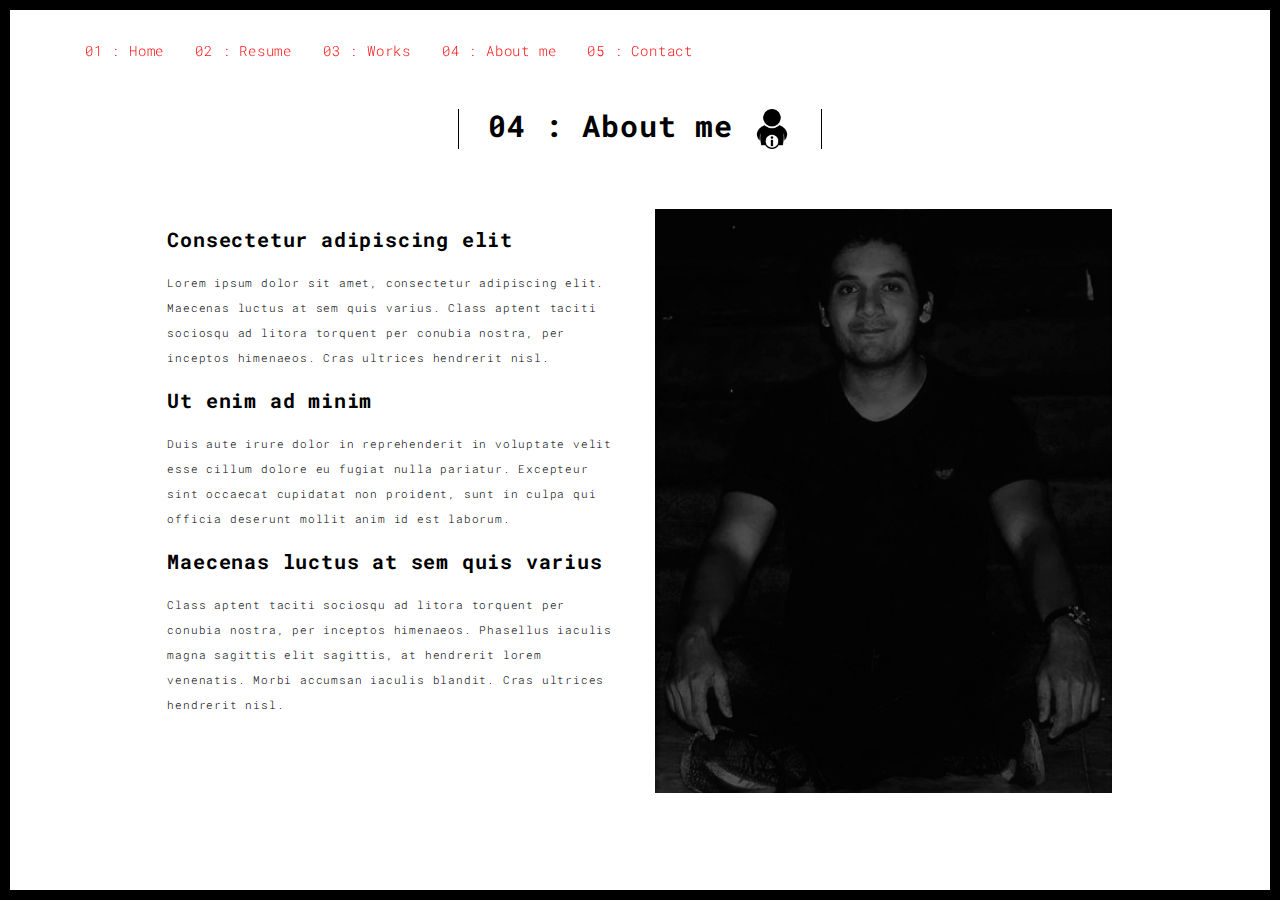
==== cards/about.html @ e6822c5f "Add files via upload" ====
<!DOCTYPE html>
<html lang="en">

<head>
  <meta charset="UTF-8">
  <meta content="IE=edge" http-equiv="X-UA-Compatible">
  <meta content="width=device-width,initial-scale=1" name="viewport">
  <meta content="description" name="description">
  <meta name="google" content="notranslate" />
  <meta content="Mashup templates have been developped by Orson.io team" name="author">

  <!-- Disable tap highlight on IE -->
  <meta name="msapplication-tap-highlight" content="no">
  
  <link rel="apple-touch-icon" sizes="180x180" href="../logos/apple-icon-180x180.png">
  <link href="../rss/images/profil.jpg" rel="icon">

  <title>Title page</title>  

<link href="../rss/fav_rss/favcss.css" rel="stylesheet">
<link rel="stylesheet" href="https://cdnjs.cloudflare.com/ajax/libs/animate.css/3.7.0/animate.min.css"/>
 
</head> 
<body class="">
  <div id="site-border-left"></div>
  <div id="site-border-right"></div>
  <div id="site-border-top"></div>
  <div id="site-border-bottom"></div>
  <!-- Add your content of header -->
  <header>
    <nav class="navbar  navbar-fixed-top navbar-inverse">
      <div class="container">
          <button type="button" class="navbar-toggle collapsed" data-toggle="collapse" data-target="#navbar-collapse" aria-expanded="false">
            <span class="sr-only">Toggle navigation</span>
            <span class="icon-bar"></span>
            <span class="icon-bar"></span>
            <span class="icon-bar"></span>
          </button>
          
        <div class="collapse navbar-collapse"  id="navbar-collapse">
          <ul class="nav navbar-nav " >
            <li><a href="../index.html" title="">01 : Home</a></li>
            <li><a href="./resume.pdf" title="">02 : Resume</a></li>
            <li><a href="./works.html" title="">03 : Works</a></li>
            <li><a href="./about.html" title="">04 : About me</a></li>
            <li><a href="./contact.html" title="">05 : Contact</a></li>
          </ul>
  
  
        </div> 
      </div>
    </nav>
  </header>

<div class="section-container">
    <div class="container">
      <div class="row">
        <div class="col-xs-12">
          <div class="section-container-spacer text-center animated tada" style="animation-delay:0.01s">
           
            <h1 class="h2">04 : About me  <img src="../logos/me.png" height="40px" width="40px"></h1>
            
          </div>
          
          <div class="row">
            <div class="col-md-10 col-md-offset-1">
              <div class="row">
                <div class="col-xs-12 col-md-6">
                  <h3>Consectetur adipiscing elit</h3>
                  <p>Lorem ipsum dolor sit amet, consectetur adipiscing elit. Maecenas luctus at sem quis varius. 
                  Class aptent taciti sociosqu ad litora torquent per conubia nostra, per inceptos himenaeos. Cras ultrices hendrerit nisl.</p>
                  <h3>Ut enim ad minim </h3>
                  <p>Duis aute irure dolor in reprehenderit in voluptate velit esse
                  cillum dolore eu fugiat nulla pariatur. Excepteur sint occaecat cupidatat non
                  proident, sunt in culpa qui officia deserunt mollit anim id est laborum. 
                  <h3>Maecenas luctus at sem quis varius</h3>
                  <p>
                  Class aptent taciti sociosqu ad litora torquent per conubia nostra, per inceptos himenaeos. Phasellus iaculis magna sagittis elit sagittis, at hendrerit lorem venenatis. Morbi accumsan iaculis blandit. Cras ultrices hendrerit nisl.</p>
                </div>
                <div class="col-xs-12 col-md-6">
                  <img src="../rss/images/profil.jpg" class="img-responsive" alt="">
                </div>
              </div>
            </div>
          </div>
          
          
       </div>
      </div>
    </div>
  </div>


<!-- 
<footer class="footer-container text-center">
  <div class="container">
    <div class="row">
      <div class="col-xs-12">
        <p>© UNTITLED | Website created with <a href="http://www.mashup-template.com/" title="Create website with free html template">Mashup Template</a>/<a href="https://www.unsplash.com/" title="Beautiful Free Images">Unsplash</a></p>
      </div>
    </div>
  </div>
</footer>
-->

<script>
  document.addEventListener("DOMContentLoaded", function (event) {
     navActivePage();
  });
</script>

<!-- Google Analytics: change UA-XXXXX-X to be your site's ID 

<script>
  (function (i, s, o, g, r, a, m) {
    i['GoogleAnalyticsObject'] = r; i[r] = i[r] || function () {
      (i[r].q = i[r].q || []).push(arguments)
    }, i[r].l = 1 * new Date(); a = s.createElement(o),
      m = s.getElementsByTagName(o)[0]; a.async = 1; a.src = g; m.parentNode.insertBefore(a, m)
  })(window, document, 'script', '//www.google-analytics.com/analytics.js', 'ga');
  ga('create', 'UA-XXXXX-X', 'auto');
  ga('send', 'pageview');
</script>

--> <script type="text/javascript" src="../rss/fav_rss/favjs.js"></script></body>

</html>
---- rss/fav_rss/favcss.css ----
@import url(https://fonts.googleapis.com/css?family=Roboto:900|Roboto+Mono:300,400,700);@import url(https://maxcdn.bootstrapcdn.com/font-awesome/4.7.0/css/font-awesome.min.css);/*!
 * Bootstrap v3.3.7 (http://getbootstrap.com)
 * Copyright 2011-2016 Twitter, Inc.
 * Licensed under MIT (https://github.com/twbs/bootstrap/blob/master/LICENSE)
 */
/*! normalize.css v3.0.3 | MIT License | github.com/necolas/normalize.css */html{font-family:sans-serif;-ms-text-size-adjust:100%;-webkit-text-size-adjust:100%}body{margin:0}article,aside,details,figcaption,figure,footer,header,hgroup,main,menu,nav,section,summary{display:block}audio,canvas,progress,video{display:inline-block;vertical-align:baseline}audio:not([controls]){display:none;height:0}[hidden],template{display:none}a{background-color:transparent}a:active,a:hover{outline:0}abbr[title]{border-bottom:1px dotted}b,strong{font-weight:700}dfn{font-style:italic}h1{font-size:2em;margin:.67em 0}mark{background:#ff0;color:#000}small{font-size:80%}sub,sup{font-size:75%;line-height:0;position:relative;vertical-align:baseline}sup{top:-.5em}sub{bottom:-.25em}img{border:0}svg:not(:root){overflow:hidden}figure{margin:1em 40px}hr{box-sizing:content-box;height:0}pre{overflow:auto}code,kbd,pre,samp{font-family:monospace,monospace;font-size:1em}button,input,optgroup,select,textarea{color:inherit;font:inherit;margin:0}button{overflow:visible}button,select{text-transform:none}button,html input[type=button],input[type=reset],input[type=submit]{-webkit-appearance:button;cursor:pointer}button[disabled],html input[disabled]{cursor:default}button::-moz-focus-inner,input::-moz-focus-inner{border:0;padding:0}input{line-height:normal}input[type=checkbox],input[type=radio]{box-sizing:border-box;padding:0}input[type=number]::-webkit-inner-spin-button,input[type=number]::-webkit-outer-spin-button{height:auto}input[type=search]{-webkit-appearance:textfield;box-sizing:content-box}input[type=search]::-webkit-search-cancel-button,input[type=search]::-webkit-search-decoration{-webkit-appearance:none}fieldset{border:1px solid silver;margin:0 2px;padding:.35em .625em .75em}textarea{overflow:auto}optgroup{font-weight:700}table{border-collapse:collapse;border-spacing:0}td,th{padding:0}

/*! Source: https://github.com/h5bp/html5-boilerplate/blob/master/src/css/main.css */@media print{*,:after,:before{background:transparent!important;color:#000!important;box-shadow:none!important;text-shadow:none!important}a,a:visited{text-decoration:underline}a[href]:after{content:" (" attr(href) ")"}abbr[title]:after{content:" (" attr(title) ")"}a[href^="#"]:after,a[href^="javascript:"]:after{content:""}blockquote,pre{border:1px solid #999;page-break-inside:avoid}thead{display:table-header-group}img,tr{page-break-inside:avoid}img{max-width:100%!important}h2,h3,p{orphans:3;widows:3}h2,h3{page-break-after:avoid}.navbar{display:none}.btn>.caret,.dropup>.btn>.caret{border-top-color:#000!important}.label{border:1px solid #000}.table{border-collapse:collapse!important}.table td,.table th{background-color:#fff!important}.table-bordered td,.table-bordered th{border:1px solid #ddd!important}}*,:after,:before{-webkit-box-sizing:border-box;-moz-box-sizing:border-box;box-sizing:border-box}html{font-size:10px;-webkit-tap-highlight-color:transparent}body{font-family:Roboto Mono,Helvetica,Arial,sans-serif;font-size:11px;line-height:1.78;color:#000;background-color:#fff}button,input,select,textarea{font-family:inherit;font-size:inherit;line-height:inherit}a{color:#001aff;text-decoration:none}a:focus,a:hover{color:#0012b3;text-decoration:underline}a:focus{outline:5px auto -webkit-focus-ring-color;outline-offset:-2px}figure{margin:0}img{vertical-align:middle}.img-responsive{display:block;max-width:100%;height:auto}.img-rounded{border-radius:0}.img-thumbnail{padding:4px;line-height:1.78;background-color:#fff;border:1px solid #ddd;border-radius:0;-webkit-transition:all .2s ease-in-out;-o-transition:all .2s ease-in-out;transition:all .2s ease-in-out;display:inline-block;max-width:100%;height:auto}.img-circle{border-radius:50%}hr{margin-top:19px;margin-bottom:19px;border:0;border-top:1px solid #eee}.sr-only{position:absolute;width:1px;height:1px;margin:-1px;padding:0;overflow:hidden;clip:rect(0,0,0,0);border:0}.sr-only-focusable:active,.sr-only-focusable:focus{position:static;width:auto;height:auto;margin:0;overflow:visible;clip:auto}[role=button]{cursor:pointer}.h1,.h2,.h3,.h4,.h5,.h6,h1,h2,h3,h4,h5,h6{font-family:Roboto Mono,Helvetica,Arial,sans-serif;font-weight:700;line-height:1.1;color:#000}.h1 .small,.h1 small,.h2 .small,.h2 small,.h3 .small,.h3 small,.h4 .small,.h4 small,.h5 .small,.h5 small,.h6 .small,.h6 small,h1 .small,h1 small,h2 .small,h2 small,h3 .small,h3 small,h4 .small,h4 small,h5 .small,h5 small,h6 .small,h6 small{font-weight:400;line-height:1;color:#777}.h1,.h2,.h3,h1,h2,h3{margin-top:19px;margin-bottom:9.5px}.h1 .small,.h1 small,.h2 .small,.h2 small,.h3 .small,.h3 small,h1 .small,h1 small,h2 .small,h2 small,h3 .small,h3 small{font-size:65%}.h4,.h5,.h6,h4,h5,h6{margin-top:9.5px;margin-bottom:9.5px}.h4 .small,.h4 small,.h5 .small,.h5 small,.h6 .small,.h6 small,h4 .small,h4 small,h5 .small,h5 small,h6 .small,h6 small{font-size:75%}.h1,h1{font-size:70px}.h2,h2{font-size:30px}.h3,h3{font-size:20px}.h4,.h5,h4,h5{font-size:11px}.h6,h6{font-size:10px}p{margin:0 0 9.5px}.lead{margin-bottom:19px;font-size:12px;font-weight:300;line-height:1.4}@media (min-width:768px){.lead{font-size:16.5px}}.small,small{font-size:90%}.mark,mark{background-color:#fcf8e3;padding:.2em}.text-left{text-align:left}.text-right{text-align:right}.text-center{text-align:center}.text-justify{text-align:justify}.text-nowrap{white-space:nowrap}.text-lowercase{text-transform:lowercase}.initialism,.text-uppercase{text-transform:uppercase}.text-capitalize{text-transform:capitalize}.text-muted{color:#777}.text-primary{color:#001aff}a.text-primary:focus,a.text-primary:hover{color:#0015cc}.text-success{color:#fff}a.text-success:focus,a.text-success:hover{color:#e6e6e6}.text-info{color:#31708f}a.text-info:focus,a.text-info:hover{color:#245269}.text-warning{color:#8a6d3b}a.text-warning:focus,a.text-warning:hover{color:#66512c}.text-danger{color:#fff}a.text-danger:focus,a.text-danger:hover{color:#e6e6e6}.bg-primary{color:#fff;background-color:#001aff}a.bg-primary:focus,a.bg-primary:hover{background-color:#0015cc}.bg-success,a.bg-success:focus,a.bg-success:hover{background-color:#000}.bg-info{background-color:#d9edf7}a.bg-info:focus,a.bg-info:hover{background-color:#afd9ee}.bg-warning{background-color:#fcf8e3}a.bg-warning:focus,a.bg-warning:hover{background-color:#f7ecb5}.bg-danger{background-color:red}a.bg-danger:focus,a.bg-danger:hover{background-color:#c00}.page-header{padding-bottom:8.5px;margin:38px 0 19px;border-bottom:1px solid #eee}ol,ul{margin-top:0;margin-bottom:9.5px}ol ol,ol ul,ul ol,ul ul{margin-bottom:0}.list-inline,.list-unstyled{padding-left:0;list-style:none}.list-inline{margin-left:-5px}.list-inline>li{display:inline-block;padding-left:5px;padding-right:5px}dl{margin-top:0;margin-bottom:19px}dd,dt{line-height:1.78}dt{font-weight:700}dd{margin-left:0}.dl-horizontal dd:after,.dl-horizontal dd:before{content:" ";display:table}.dl-horizontal dd:after{clear:both}@media (min-width:768px){.dl-horizontal dt{float:left;width:160px;clear:left;text-align:right;overflow:hidden;text-overflow:ellipsis;white-space:nowrap}.dl-horizontal dd{margin-left:180px}}abbr[data-original-title],abbr[title]{cursor:help;border-bottom:1px dotted #777}.initialism{font-size:90%}blockquote{padding:9.5px 19px;margin:0 0 19px;font-size:13.75px;border-left:5px solid #eee}blockquote ol:last-child,blockquote p:last-child,blockquote ul:last-child{margin-bottom:0}blockquote .small,blockquote footer,blockquote small{display:block;font-size:80%;line-height:1.78;color:#777}blockquote .small:before,blockquote footer:before,blockquote small:before{content:"\2014   \A0"}.blockquote-reverse,blockquote.pull-right{padding-right:15px;padding-left:0;border-right:5px solid #eee;border-left:0;text-align:right}.blockquote-reverse .small:before,.blockquote-reverse footer:before,.blockquote-reverse small:before,blockquote.pull-right .small:before,blockquote.pull-right footer:before,blockquote.pull-right small:before{content:""}.blockquote-reverse .small:after,.blockquote-reverse footer:after,.blockquote-reverse small:after,blockquote.pull-right .small:after,blockquote.pull-right footer:after,blockquote.pull-right small:after{content:"\A0   \2014"}address{margin-bottom:19px;font-style:normal;line-height:1.78}code,kbd,pre,samp{font-family:Menlo,Monaco,Consolas,Courier New,monospace}code{color:#c7254e;background-color:#f9f2f4}code,kbd{padding:2px 4px;font-size:90%;border-radius:0}kbd{color:#fff;background-color:#333;box-shadow:inset 0 -1px 0 rgba(0,0,0,.25)}kbd kbd{padding:0;font-size:100%;font-weight:700;box-shadow:none}pre{display:block;padding:9px;margin:0 0 9.5px;font-size:10px;line-height:1.78;word-break:break-all;word-wrap:break-word;color:#333;background-color:#f5f5f5;border:1px solid #ccc;border-radius:0}pre code{padding:0;font-size:inherit;color:inherit;white-space:pre-wrap;background-color:transparent;border-radius:0}.pre-scrollable{max-height:340px;overflow-y:scroll}.container{margin-right:auto;margin-left:auto;padding-left:15px;padding-right:15px}.container:after,.container:before{content:" ";display:table}.container:after{clear:both}@media (min-width:768px){.container{width:750px}}@media (min-width:992px){.container{width:970px}}@media (min-width:1200px){.container{width:1170px}}.container-fluid{margin-right:auto;margin-left:auto;padding-left:15px;padding-right:15px}.container-fluid:after,.container-fluid:before{content:" ";display:table}.container-fluid:after{clear:both}.row{margin-left:-15px;margin-right:-15px}.row:after,.row:before{content:" ";display:table}.row:after{clear:both}.col-lg-1,.col-lg-2,.col-lg-3,.col-lg-4,.col-lg-5,.col-lg-6,.col-lg-7,.col-lg-8,.col-lg-9,.col-lg-10,.col-lg-11,.col-lg-12,.col-md-1,.col-md-2,.col-md-3,.col-md-4,.col-md-5,.col-md-6,.col-md-7,.col-md-8,.col-md-9,.col-md-10,.col-md-11,.col-md-12,.col-sm-1,.col-sm-2,.col-sm-3,.col-sm-4,.col-sm-5,.col-sm-6,.col-sm-7,.col-sm-8,.col-sm-9,.col-sm-10,.col-sm-11,.col-sm-12,.col-xs-1,.col-xs-2,.col-xs-3,.col-xs-4,.col-xs-5,.col-xs-6,.col-xs-7,.col-xs-8,.col-xs-9,.col-xs-10,.col-xs-11,.col-xs-12{position:relative;min-height:1px;padding-left:15px;padding-right:15px}.col-xs-1,.col-xs-2,.col-xs-3,.col-xs-4,.col-xs-5,.col-xs-6,.col-xs-7,.col-xs-8,.col-xs-9,.col-xs-10,.col-xs-11,.col-xs-12{float:left}.col-xs-1{width:8.33333%}.col-xs-2{width:16.66667%}.col-xs-3{width:25%}.col-xs-4{width:33.33333%}.col-xs-5{width:41.66667%}.col-xs-6{width:50%}.col-xs-7{width:58.33333%}.col-xs-8{width:66.66667%}.col-xs-9{width:75%}.col-xs-10{width:83.33333%}.col-xs-11{width:91.66667%}.col-xs-12{width:100%}.col-xs-pull-0{right:auto}.col-xs-pull-1{right:8.33333%}.col-xs-pull-2{right:16.66667%}.col-xs-pull-3{right:25%}.col-xs-pull-4{right:33.33333%}.col-xs-pull-5{right:41.66667%}.col-xs-pull-6{right:50%}.col-xs-pull-7{right:58.33333%}.col-xs-pull-8{right:66.66667%}.col-xs-pull-9{right:75%}.col-xs-pull-10{right:83.33333%}.col-xs-pull-11{right:91.66667%}.col-xs-pull-12{right:100%}.col-xs-push-0{left:auto}.col-xs-push-1{left:8.33333%}.col-xs-push-2{left:16.66667%}.col-xs-push-3{left:25%}.col-xs-push-4{left:33.33333%}.col-xs-push-5{left:41.66667%}.col-xs-push-6{left:50%}.col-xs-push-7{left:58.33333%}.col-xs-push-8{left:66.66667%}.col-xs-push-9{left:75%}.col-xs-push-10{left:83.33333%}.col-xs-push-11{left:91.66667%}.col-xs-push-12{left:100%}.col-xs-offset-0{margin-left:0}.col-xs-offset-1{margin-left:8.33333%}.col-xs-offset-2{margin-left:16.66667%}.col-xs-offset-3{margin-left:25%}.col-xs-offset-4{margin-left:33.33333%}.col-xs-offset-5{margin-left:41.66667%}.col-xs-offset-6{margin-left:50%}.col-xs-offset-7{margin-left:58.33333%}.col-xs-offset-8{margin-left:66.66667%}.col-xs-offset-9{margin-left:75%}.col-xs-offset-10{margin-left:83.33333%}.col-xs-offset-11{margin-left:91.66667%}.col-xs-offset-12{margin-left:100%}@media (min-width:768px){.col-sm-1,.col-sm-2,.col-sm-3,.col-sm-4,.col-sm-5,.col-sm-6,.col-sm-7,.col-sm-8,.col-sm-9,.col-sm-10,.col-sm-11,.col-sm-12{float:left}.col-sm-1{width:8.33333%}.col-sm-2{width:16.66667%}.col-sm-3{width:25%}.col-sm-4{width:33.33333%}.col-sm-5{width:41.66667%}.col-sm-6{width:50%}.col-sm-7{width:58.33333%}.col-sm-8{width:66.66667%}.col-sm-9{width:75%}.col-sm-10{width:83.33333%}.col-sm-11{width:91.66667%}.col-sm-12{width:100%}.col-sm-pull-0{right:auto}.col-sm-pull-1{right:8.33333%}.col-sm-pull-2{right:16.66667%}.col-sm-pull-3{right:25%}.col-sm-pull-4{right:33.33333%}.col-sm-pull-5{right:41.66667%}.col-sm-pull-6{right:50%}.col-sm-pull-7{right:58.33333%}.col-sm-pull-8{right:66.66667%}.col-sm-pull-9{right:75%}.col-sm-pull-10{right:83.33333%}.col-sm-pull-11{right:91.66667%}.col-sm-pull-12{right:100%}.col-sm-push-0{left:auto}.col-sm-push-1{left:8.33333%}.col-sm-push-2{left:16.66667%}.col-sm-push-3{left:25%}.col-sm-push-4{left:33.33333%}.col-sm-push-5{left:41.66667%}.col-sm-push-6{left:50%}.col-sm-push-7{left:58.33333%}.col-sm-push-8{left:66.66667%}.col-sm-push-9{left:75%}.col-sm-push-10{left:83.33333%}.col-sm-push-11{left:91.66667%}.col-sm-push-12{left:100%}.col-sm-offset-0{margin-left:0}.col-sm-offset-1{margin-left:8.33333%}.col-sm-offset-2{margin-left:16.66667%}.col-sm-offset-3{margin-left:25%}.col-sm-offset-4{margin-left:33.33333%}.col-sm-offset-5{margin-left:41.66667%}.col-sm-offset-6{margin-left:50%}.col-sm-offset-7{margin-left:58.33333%}.col-sm-offset-8{margin-left:66.66667%}.col-sm-offset-9{margin-left:75%}.col-sm-offset-10{margin-left:83.33333%}.col-sm-offset-11{margin-left:91.66667%}.col-sm-offset-12{margin-left:100%}}@media (min-width:992px){.col-md-1,.col-md-2,.col-md-3,.col-md-4,.col-md-5,.col-md-6,.col-md-7,.col-md-8,.col-md-9,.col-md-10,.col-md-11,.col-md-12{float:left}.col-md-1{width:8.33333%}.col-md-2{width:16.66667%}.col-md-3{width:25%}.col-md-4{width:33.33333%}.col-md-5{width:41.66667%}.col-md-6{width:50%}.col-md-7{width:58.33333%}.col-md-8{width:66.66667%}.col-md-9{width:75%}.col-md-10{width:83.33333%}.col-md-11{width:91.66667%}.col-md-12{width:100%}.col-md-pull-0{right:auto}.col-md-pull-1{right:8.33333%}.col-md-pull-2{right:16.66667%}.col-md-pull-3{right:25%}.col-md-pull-4{right:33.33333%}.col-md-pull-5{right:41.66667%}.col-md-pull-6{right:50%}.col-md-pull-7{right:58.33333%}.col-md-pull-8{right:66.66667%}.col-md-pull-9{right:75%}.col-md-pull-10{right:83.33333%}.col-md-pull-11{right:91.66667%}.col-md-pull-12{right:100%}.col-md-push-0{left:auto}.col-md-push-1{left:8.33333%}.col-md-push-2{left:16.66667%}.col-md-push-3{left:25%}.col-md-push-4{left:33.33333%}.col-md-push-5{left:41.66667%}.col-md-push-6{left:50%}.col-md-push-7{left:58.33333%}.col-md-push-8{left:66.66667%}.col-md-push-9{left:75%}.col-md-push-10{left:83.33333%}.col-md-push-11{left:91.66667%}.col-md-push-12{left:100%}.col-md-offset-0{margin-left:0}.col-md-offset-1{margin-left:8.33333%}.col-md-offset-2{margin-left:16.66667%}.col-md-offset-3{margin-left:25%}.col-md-offset-4{margin-left:33.33333%}.col-md-offset-5{margin-left:41.66667%}.col-md-offset-6{margin-left:50%}.col-md-offset-7{margin-left:58.33333%}.col-md-offset-8{margin-left:66.66667%}.col-md-offset-9{margin-left:75%}.col-md-offset-10{margin-left:83.33333%}.col-md-offset-11{margin-left:91.66667%}.col-md-offset-12{margin-left:100%}}@media (min-width:1200px){.col-lg-1,.col-lg-2,.col-lg-3,.col-lg-4,.col-lg-5,.col-lg-6,.col-lg-7,.col-lg-8,.col-lg-9,.col-lg-10,.col-lg-11,.col-lg-12{float:left}.col-lg-1{width:8.33333%}.col-lg-2{width:16.66667%}.col-lg-3{width:25%}.col-lg-4{width:33.33333%}.col-lg-5{width:41.66667%}.col-lg-6{width:50%}.col-lg-7{width:58.33333%}.col-lg-8{width:66.66667%}.col-lg-9{width:75%}.col-lg-10{width:83.33333%}.col-lg-11{width:91.66667%}.col-lg-12{width:100%}.col-lg-pull-0{right:auto}.col-lg-pull-1{right:8.33333%}.col-lg-pull-2{right:16.66667%}.col-lg-pull-3{right:25%}.col-lg-pull-4{right:33.33333%}.col-lg-pull-5{right:41.66667%}.col-lg-pull-6{right:50%}.col-lg-pull-7{right:58.33333%}.col-lg-pull-8{right:66.66667%}.col-lg-pull-9{right:75%}.col-lg-pull-10{right:83.33333%}.col-lg-pull-11{right:91.66667%}.col-lg-pull-12{right:100%}.col-lg-push-0{left:auto}.col-lg-push-1{left:8.33333%}.col-lg-push-2{left:16.66667%}.col-lg-push-3{left:25%}.col-lg-push-4{left:33.33333%}.col-lg-push-5{left:41.66667%}.col-lg-push-6{left:50%}.col-lg-push-7{left:58.33333%}.col-lg-push-8{left:66.66667%}.col-lg-push-9{left:75%}.col-lg-push-10{left:83.33333%}.col-lg-push-11{left:91.66667%}.col-lg-push-12{left:100%}.col-lg-offset-0{margin-left:0}.col-lg-offset-1{margin-left:8.33333%}.col-lg-offset-2{margin-left:16.66667%}.col-lg-offset-3{margin-left:25%}.col-lg-offset-4{margin-left:33.33333%}.col-lg-offset-5{margin-left:41.66667%}.col-lg-offset-6{margin-left:50%}.col-lg-offset-7{margin-left:58.33333%}.col-lg-offset-8{margin-left:66.66667%}.col-lg-offset-9{margin-left:75%}.col-lg-offset-10{margin-left:83.33333%}.col-lg-offset-11{margin-left:91.66667%}.col-lg-offset-12{margin-left:100%}}table{background-color:transparent}caption{padding-top:8px;padding-bottom:8px;color:#777}caption,th{text-align:left}.table{width:100%;max-width:100%;margin-bottom:19px}.table>tbody>tr>td,.table>tbody>tr>th,.table>tfoot>tr>td,.table>tfoot>tr>th,.table>thead>tr>td,.table>thead>tr>th{padding:8px;line-height:1.78;vertical-align:top;border-top:1px solid #ddd}.table>thead>tr>th{vertical-align:bottom;border-bottom:2px solid #ddd}.table>caption+thead>tr:first-child>td,.table>caption+thead>tr:first-child>th,.table>colgroup+thead>tr:first-child>td,.table>colgroup+thead>tr:first-child>th,.table>thead:first-child>tr:first-child>td,.table>thead:first-child>tr:first-child>th{border-top:0}.table>tbody+tbody{border-top:2px solid #ddd}.table .table{background-color:#fff}.table-condensed>tbody>tr>td,.table-condensed>tbody>tr>th,.table-condensed>tfoot>tr>td,.table-condensed>tfoot>tr>th,.table-condensed>thead>tr>td,.table-condensed>thead>tr>th{padding:5px}.table-bordered,.table-bordered>tbody>tr>td,.table-bordered>tbody>tr>th,.table-bordered>tfoot>tr>td,.table-bordered>tfoot>tr>th,.table-bordered>thead>tr>td,.table-bordered>thead>tr>th{border:1px solid #ddd}.table-bordered>thead>tr>td,.table-bordered>thead>tr>th{border-bottom-width:2px}.table-striped>tbody>tr:nth-of-type(odd){background-color:#f9f9f9}.table-hover>tbody>tr:hover{background-color:#f5f5f5}table col[class*=col-]{position:static;float:none;display:table-column}table td[class*=col-],table th[class*=col-]{position:static;float:none;display:table-cell}.table>tbody>tr.active>td,.table>tbody>tr.active>th,.table>tbody>tr>td.active,.table>tbody>tr>th.active,.table>tfoot>tr.active>td,.table>tfoot>tr.active>th,.table>tfoot>tr>td.active,.table>tfoot>tr>th.active,.table>thead>tr.active>td,.table>thead>tr.active>th,.table>thead>tr>td.active,.table>thead>tr>th.active{background-color:#f5f5f5}.table-hover>tbody>tr.active:hover>td,.table-hover>tbody>tr.active:hover>th,.table-hover>tbody>tr:hover>.active,.table-hover>tbody>tr>td.active:hover,.table-hover>tbody>tr>th.active:hover{background-color:#e8e8e8}.table-hover>tbody>tr.success:hover>td,.table-hover>tbody>tr.success:hover>th,.table-hover>tbody>tr:hover>.success,.table-hover>tbody>tr>td.success:hover,.table-hover>tbody>tr>th.success:hover,.table>tbody>tr.success>td,.table>tbody>tr.success>th,.table>tbody>tr>td.success,.table>tbody>tr>th.success,.table>tfoot>tr.success>td,.table>tfoot>tr.success>th,.table>tfoot>tr>td.success,.table>tfoot>tr>th.success,.table>thead>tr.success>td,.table>thead>tr.success>th,.table>thead>tr>td.success,.table>thead>tr>th.success{background-color:#000}.table>tbody>tr.info>td,.table>tbody>tr.info>th,.table>tbody>tr>td.info,.table>tbody>tr>th.info,.table>tfoot>tr.info>td,.table>tfoot>tr.info>th,.table>tfoot>tr>td.info,.table>tfoot>tr>th.info,.table>thead>tr.info>td,.table>thead>tr.info>th,.table>thead>tr>td.info,.table>thead>tr>th.info{background-color:#d9edf7}.table-hover>tbody>tr.info:hover>td,.table-hover>tbody>tr.info:hover>th,.table-hover>tbody>tr:hover>.info,.table-hover>tbody>tr>td.info:hover,.table-hover>tbody>tr>th.info:hover{background-color:#c4e3f3}.table>tbody>tr.warning>td,.table>tbody>tr.warning>th,.table>tbody>tr>td.warning,.table>tbody>tr>th.warning,.table>tfoot>tr.warning>td,.table>tfoot>tr.warning>th,.table>tfoot>tr>td.warning,.table>tfoot>tr>th.warning,.table>thead>tr.warning>td,.table>thead>tr.warning>th,.table>thead>tr>td.warning,.table>thead>tr>th.warning{background-color:#fcf8e3}.table-hover>tbody>tr.warning:hover>td,.table-hover>tbody>tr.warning:hover>th,.table-hover>tbody>tr:hover>.warning,.table-hover>tbody>tr>td.warning:hover,.table-hover>tbody>tr>th.warning:hover{background-color:#faf2cc}.table>tbody>tr.danger>td,.table>tbody>tr.danger>th,.table>tbody>tr>td.danger,.table>tbody>tr>th.danger,.table>tfoot>tr.danger>td,.table>tfoot>tr.danger>th,.table>tfoot>tr>td.danger,.table>tfoot>tr>th.danger,.table>thead>tr.danger>td,.table>thead>tr.danger>th,.table>thead>tr>td.danger,.table>thead>tr>th.danger{background-color:red}.table-hover>tbody>tr.danger:hover>td,.table-hover>tbody>tr.danger:hover>th,.table-hover>tbody>tr:hover>.danger,.table-hover>tbody>tr>td.danger:hover,.table-hover>tbody>tr>th.danger:hover{background-color:#e60000}.table-responsive{overflow-x:auto;min-height:.01%}@media screen and (max-width:767px){.table-responsive{width:100%;margin-bottom:14.25px;overflow-y:hidden;-ms-overflow-style:-ms-autohiding-scrollbar;border:1px solid #ddd}.table-responsive>.table{margin-bottom:0}.table-responsive>.table>tbody>tr>td,.table-responsive>.table>tbody>tr>th,.table-responsive>.table>tfoot>tr>td,.table-responsive>.table>tfoot>tr>th,.table-responsive>.table>thead>tr>td,.table-responsive>.table>thead>tr>th{white-space:nowrap}.table-responsive>.table-bordered{border:0}.table-responsive>.table-bordered>tbody>tr>td:first-child,.table-responsive>.table-bordered>tbody>tr>th:first-child,.table-responsive>.table-bordered>tfoot>tr>td:first-child,.table-responsive>.table-bordered>tfoot>tr>th:first-child,.table-responsive>.table-bordered>thead>tr>td:first-child,.table-responsive>.table-bordered>thead>tr>th:first-child{border-left:0}.table-responsive>.table-bordered>tbody>tr>td:last-child,.table-responsive>.table-bordered>tbody>tr>th:last-child,.table-responsive>.table-bordered>tfoot>tr>td:last-child,.table-responsive>.table-bordered>tfoot>tr>th:last-child,.table-responsive>.table-bordered>thead>tr>td:last-child,.table-responsive>.table-bordered>thead>tr>th:last-child{border-right:0}.table-responsive>.table-bordered>tbody>tr:last-child>td,.table-responsive>.table-bordered>tbody>tr:last-child>th,.table-responsive>.table-bordered>tfoot>tr:last-child>td,.table-responsive>.table-bordered>tfoot>tr:last-child>th{border-bottom:0}}fieldset{margin:0;min-width:0}fieldset,legend{padding:0;border:0}legend{display:block;width:100%;margin-bottom:19px;font-size:16.5px;line-height:inherit;color:#333;border-bottom:1px solid #e5e5e5}label{display:inline-block;max-width:100%;margin-bottom:5px;font-weight:700}input[type=search]{-webkit-box-sizing:border-box;-moz-box-sizing:border-box;box-sizing:border-box}input[type=checkbox],input[type=radio]{margin:4px 0 0;margin-top:1px\9;line-height:normal}input[type=file]{display:block}input[type=range]{display:block;width:100%}select[multiple],select[size]{height:auto}input[type=checkbox]:focus,input[type=file]:focus,input[type=radio]:focus{outline:5px auto -webkit-focus-ring-color;outline-offset:-2px}output{padding-top:9px}.form-control,output{display:block;font-size:11px;line-height:1.78;color:#555}.form-control{width:100%;height:40px;padding:8px 14px;background-color:#fff;background-image:none;border:1px solid #000;border-radius:0;-webkit-box-shadow:inset 0 1px 1px rgba(0,0,0,.075);box-shadow:inset 0 1px 1px rgba(0,0,0,.075);-webkit-transition:border-color .15s ease-in-out,box-shadow .15s ease-in-out;-o-transition:border-color ease-in-out .15s,box-shadow ease-in-out .15s;transition:border-color .15s ease-in-out,box-shadow .15s ease-in-out}.form-control:focus{border-color:#66afe9;-webkit-box-shadow:inset 0 1px 1px rgba(0,0,0,.075),0 0 8px rgba(102,175,233,.6);box-shadow:inset 0 1px 1px rgba(0,0,0,.075),0 0 8px rgba(102,175,233,.6)}.form-control::-moz-placeholder{color:#999;opacity:1}.form-control:-ms-input-placeholder{color:#999}.form-control::-webkit-input-placeholder{color:#999}.form-control::-ms-expand{border:0;background-color:transparent}.form-control[disabled],.form-control[readonly],fieldset[disabled] .form-control{background-color:#eee;opacity:1}.form-control[disabled],fieldset[disabled] .form-control{cursor:not-allowed}textarea.form-control{height:auto}input[type=search]{-webkit-appearance:none}@media screen and (-webkit-min-device-pixel-ratio:0){input[type=date].form-control,input[type=datetime-local].form-control,input[type=month].form-control,input[type=time].form-control{line-height:40px}.input-group-sm>.input-group-btn>input[type=date].btn,.input-group-sm>.input-group-btn>input[type=datetime-local].btn,.input-group-sm>.input-group-btn>input[type=month].btn,.input-group-sm>.input-group-btn>input[type=time].btn,.input-group-sm>input[type=date].form-control,.input-group-sm>input[type=date].input-group-addon,.input-group-sm>input[type=datetime-local].form-control,.input-group-sm>input[type=datetime-local].input-group-addon,.input-group-sm>input[type=month].form-control,.input-group-sm>input[type=month].input-group-addon,.input-group-sm>input[type=time].form-control,.input-group-sm>input[type=time].input-group-addon,.input-group-sm input[type=date],.input-group-sm input[type=datetime-local],.input-group-sm input[type=month],.input-group-sm input[type=time],input[type=date].input-sm,input[type=datetime-local].input-sm,input[type=month].input-sm,input[type=time].input-sm{line-height:27px}.input-group-lg>.input-group-btn>input[type=date].btn,.input-group-lg>.input-group-btn>input[type=datetime-local].btn,.input-group-lg>.input-group-btn>input[type=month].btn,.input-group-lg>.input-group-btn>input[type=time].btn,.input-group-lg>input[type=date].form-control,.input-group-lg>input[type=date].input-group-addon,.input-group-lg>input[type=datetime-local].form-control,.input-group-lg>input[type=datetime-local].input-group-addon,.input-group-lg>input[type=month].form-control,.input-group-lg>input[type=month].input-group-addon,.input-group-lg>input[type=time].form-control,.input-group-lg>input[type=time].input-group-addon,.input-group-lg input[type=date],.input-group-lg input[type=datetime-local],.input-group-lg input[type=month],.input-group-lg input[type=time],input[type=date].input-lg,input[type=datetime-local].input-lg,input[type=month].input-lg,input[type=time].input-lg{line-height:41px}}.form-group{margin-bottom:15px}.checkbox,.radio{position:relative;display:block;margin-top:10px;margin-bottom:10px}.checkbox label,.radio label{min-height:19px;padding-left:20px;margin-bottom:0;font-weight:400;cursor:pointer}.checkbox-inline input[type=checkbox],.checkbox input[type=checkbox],.radio-inline input[type=radio],.radio input[type=radio]{position:absolute;margin-left:-20px;margin-top:4px\9}.checkbox+.checkbox,.radio+.radio{margin-top:-5px}.checkbox-inline,.radio-inline{position:relative;display:inline-block;padding-left:20px;margin-bottom:0;vertical-align:middle;font-weight:400;cursor:pointer}.checkbox-inline+.checkbox-inline,.radio-inline+.radio-inline{margin-top:0;margin-left:10px}.checkbox-inline.disabled,.checkbox.disabled label,.radio-inline.disabled,.radio.disabled label,fieldset[disabled] .checkbox-inline,fieldset[disabled] .checkbox label,fieldset[disabled] .radio-inline,fieldset[disabled] .radio label,fieldset[disabled] input[type=checkbox],fieldset[disabled] input[type=radio],input[type=checkbox].disabled,input[type=checkbox][disabled],input[type=radio].disabled,input[type=radio][disabled]{cursor:not-allowed}.form-control-static{padding-top:9px;padding-bottom:9px;margin-bottom:0;min-height:30px}.form-control-static.input-lg,.form-control-static.input-sm,.input-group-lg>.form-control-static.form-control,.input-group-lg>.form-control-static.input-group-addon,.input-group-lg>.input-group-btn>.form-control-static.btn,.input-group-sm>.form-control-static.form-control,.input-group-sm>.form-control-static.input-group-addon,.input-group-sm>.input-group-btn>.form-control-static.btn{padding-left:0;padding-right:0}.input-group-sm>.form-control,.input-group-sm>.input-group-addon,.input-group-sm>.input-group-btn>.btn,.input-sm{height:27px;padding:5px 10px;font-size:10px;line-height:1.5;border-radius:0}.input-group-sm>.input-group-btn>select.btn,.input-group-sm>select.form-control,.input-group-sm>select.input-group-addon,select.input-sm{height:27px;line-height:27px}.input-group-sm>.input-group-btn>select[multiple].btn,.input-group-sm>.input-group-btn>textarea.btn,.input-group-sm>select[multiple].form-control,.input-group-sm>select[multiple].input-group-addon,.input-group-sm>textarea.form-control,.input-group-sm>textarea.input-group-addon,select[multiple].input-sm,textarea.input-sm{height:auto}.form-group-sm .form-control{height:27px;padding:5px 10px;font-size:10px;line-height:1.5;border-radius:0}.form-group-sm select.form-control{height:27px;line-height:27px}.form-group-sm select[multiple].form-control,.form-group-sm textarea.form-control{height:auto}.form-group-sm .form-control-static{height:27px;min-height:29px;padding:6px 10px;font-size:10px;line-height:1.5}.input-group-lg>.form-control,.input-group-lg>.input-group-addon,.input-group-lg>.input-group-btn>.btn,.input-lg{height:41px;padding:10px 16px;font-size:14px;line-height:1.33333;border-radius:0}.input-group-lg>.input-group-btn>select.btn,.input-group-lg>select.form-control,.input-group-lg>select.input-group-addon,select.input-lg{height:41px;line-height:41px}.input-group-lg>.input-group-btn>select[multiple].btn,.input-group-lg>.input-group-btn>textarea.btn,.input-group-lg>select[multiple].form-control,.input-group-lg>select[multiple].input-group-addon,.input-group-lg>textarea.form-control,.input-group-lg>textarea.input-group-addon,select[multiple].input-lg,textarea.input-lg{height:auto}.form-group-lg .form-control{height:41px;padding:10px 16px;font-size:14px;line-height:1.33333;border-radius:0}.form-group-lg select.form-control{height:41px;line-height:41px}.form-group-lg select[multiple].form-control,.form-group-lg textarea.form-control{height:auto}.form-group-lg .form-control-static{height:41px;min-height:33px;padding:11px 16px;font-size:14px;line-height:1.33333}.has-feedback{position:relative}.has-feedback .form-control{padding-right:50px}.form-control-feedback{position:absolute;top:0;right:0;z-index:2;display:block;width:40px;height:40px;line-height:40px;text-align:center;pointer-events:none}.form-group-lg .form-control+.form-control-feedback,.input-group-lg+.form-control-feedback,.input-group-lg>.form-control+.form-control-feedback,.input-group-lg>.input-group-addon+.form-control-feedback,.input-group-lg>.input-group-btn>.btn+.form-control-feedback,.input-lg+.form-control-feedback{width:41px;height:41px;line-height:41px}.form-group-sm .form-control+.form-control-feedback,.input-group-sm+.form-control-feedback,.input-group-sm>.form-control+.form-control-feedback,.input-group-sm>.input-group-addon+.form-control-feedback,.input-group-sm>.input-group-btn>.btn+.form-control-feedback,.input-sm+.form-control-feedback{width:27px;height:27px;line-height:27px}.has-success .checkbox,.has-success .checkbox-inline,.has-success.checkbox-inline label,.has-success.checkbox label,.has-success .control-label,.has-success .help-block,.has-success .radio,.has-success .radio-inline,.has-success.radio-inline label,.has-success.radio label{color:#fff}.has-success .form-control{border-color:#fff;-webkit-box-shadow:inset 0 1px 1px rgba(0,0,0,.075);box-shadow:inset 0 1px 1px rgba(0,0,0,.075)}.has-success .form-control:focus{border-color:#e6e6e6;-webkit-box-shadow:inset 0 1px 1px rgba(0,0,0,.075),0 0 6px #fff;box-shadow:inset 0 1px 1px rgba(0,0,0,.075),0 0 6px #fff}.has-success .input-group-addon{color:#fff;border-color:#fff;background-color:#000}.has-success .form-control-feedback{color:#fff}.has-warning .checkbox,.has-warning .checkbox-inline,.has-warning.checkbox-inline label,.has-warning.checkbox label,.has-warning .control-label,.has-warning .help-block,.has-warning .radio,.has-warning .radio-inline,.has-warning.radio-inline label,.has-warning.radio label{color:#8a6d3b}.has-warning .form-control{border-color:#8a6d3b;-webkit-box-shadow:inset 0 1px 1px rgba(0,0,0,.075);box-shadow:inset 0 1px 1px rgba(0,0,0,.075)}.has-warning .form-control:focus{border-color:#66512c;-webkit-box-shadow:inset 0 1px 1px rgba(0,0,0,.075),0 0 6px #c0a16b;box-shadow:inset 0 1px 1px rgba(0,0,0,.075),0 0 6px #c0a16b}.has-warning .input-group-addon{color:#8a6d3b;border-color:#8a6d3b;background-color:#fcf8e3}.has-warning .form-control-feedback{color:#8a6d3b}.has-error .checkbox,.has-error .checkbox-inline,.has-error.checkbox-inline label,.has-error.checkbox label,.has-error .control-label,.has-error .help-block,.has-error .radio,.has-error .radio-inline,.has-error.radio-inline label,.has-error.radio label{color:#fff}.has-error .form-control{border-color:#fff;-webkit-box-shadow:inset 0 1px 1px rgba(0,0,0,.075);box-shadow:inset 0 1px 1px rgba(0,0,0,.075)}.has-error .form-control:focus{border-color:#e6e6e6;-webkit-box-shadow:inset 0 1px 1px rgba(0,0,0,.075),0 0 6px #fff;box-shadow:inset 0 1px 1px rgba(0,0,0,.075),0 0 6px #fff}.has-error .input-group-addon{color:#fff;border-color:#fff;background-color:red}.has-error .form-control-feedback{color:#fff}.has-feedback label~.form-control-feedback{top:24px}.has-feedback label.sr-only~.form-control-feedback{top:0}.help-block{display:block;margin-top:5px;margin-bottom:10px;color:#404040}@media (min-width:768px){.form-inline .form-group{display:inline-block;margin-bottom:0;vertical-align:middle}.form-inline .form-control{display:inline-block;width:auto;vertical-align:middle}.form-inline .form-control-static{display:inline-block}.form-inline .input-group{display:inline-table;vertical-align:middle}.form-inline .input-group .form-control,.form-inline .input-group .input-group-addon,.form-inline .input-group .input-group-btn{width:auto}.form-inline .input-group>.form-control{width:100%}.form-inline .control-label{margin-bottom:0;vertical-align:middle}.form-inline .checkbox,.form-inline .radio{display:inline-block;margin-top:0;margin-bottom:0;vertical-align:middle}.form-inline .checkbox label,.form-inline .radio label{padding-left:0}.form-inline .checkbox input[type=checkbox],.form-inline .radio input[type=radio]{position:relative;margin-left:0}.form-inline .has-feedback .form-control-feedback{top:0}}.form-horizontal .checkbox,.form-horizontal .checkbox-inline,.form-horizontal .radio,.form-horizontal .radio-inline{margin-top:0;margin-bottom:0;padding-top:9px}.form-horizontal .checkbox,.form-horizontal .radio{min-height:28px}.form-horizontal .form-group{margin-left:-15px;margin-right:-15px}.form-horizontal .form-group:after,.form-horizontal .form-group:before{content:" ";display:table}.form-horizontal .form-group:after{clear:both}@media (min-width:768px){.form-horizontal .control-label{text-align:right;margin-bottom:0;padding-top:9px}}.form-horizontal .has-feedback .form-control-feedback{right:15px}@media (min-width:768px){.form-horizontal .form-group-lg .control-label{padding-top:11px;font-size:14px}}@media (min-width:768px){.form-horizontal .form-group-sm .control-label{padding-top:6px;font-size:10px}}.btn{display:inline-block;margin-bottom:0;font-weight:400;text-align:center;vertical-align:middle;touch-action:manipulation;cursor:pointer;background-image:none;border:1px solid transparent;white-space:nowrap;padding:8px 14px;font-size:11px;line-height:1.78;border-radius:0;-webkit-user-select:none;-moz-user-select:none;-ms-user-select:none;user-select:none}.btn.active.focus,.btn.active:focus,.btn.focus,.btn:active.focus,.btn:active:focus,.btn:focus{outline:5px auto -webkit-focus-ring-color;outline-offset:-2px}.btn.focus,.btn:focus,.btn:hover{color:#000;text-decoration:none}.btn.active,.btn:active{outline:0;background-image:none;-webkit-box-shadow:inset 0 3px 5px rgba(0,0,0,.125);box-shadow:inset 0 3px 5px rgba(0,0,0,.125)}.btn.disabled,.btn[disabled],fieldset[disabled] .btn{cursor:not-allowed;opacity:.65;filter:alpha(opacity=65);-webkit-box-shadow:none;box-shadow:none}a.btn.disabled,fieldset[disabled] a.btn{pointer-events:none}.btn-default,.btn-default.active,.btn-default.active.focus,.btn-default.active:focus,.btn-default.active:hover,.btn-default.focus,.btn-default:active,.btn-default:active.focus,.btn-default:active:focus,.btn-default:active:hover,.btn-default:focus,.btn-default:hover,.open>.btn-default.dropdown-toggle,.open>.btn-default.dropdown-toggle.focus,.open>.btn-default.dropdown-toggle:focus,.open>.btn-default.dropdown-toggle:hover{color:#000;background-color:transparent;border-color:#000}.btn-default.active,.btn-default:active,.open>.btn-default.dropdown-toggle{background-image:none}.btn-default.disabled.focus,.btn-default.disabled:focus,.btn-default.disabled:hover,.btn-default[disabled].focus,.btn-default[disabled]:focus,.btn-default[disabled]:hover,fieldset[disabled] .btn-default.focus,fieldset[disabled] .btn-default:focus,fieldset[disabled] .btn-default:hover{background-color:transparent;border-color:#000}.btn-default .badge{color:transparent;background-color:#000}.btn-primary{color:#001aff;background-color:transparent;border-color:#001aff}.btn-primary.focus,.btn-primary:focus{color:#001aff;background-color:transparent;border-color:#000d80}.btn-primary.active,.btn-primary:active,.btn-primary:hover,.open>.btn-primary.dropdown-toggle{color:#001aff;background-color:transparent;border-color:#0014c2}.btn-primary.active.focus,.btn-primary.active:focus,.btn-primary.active:hover,.btn-primary:active.focus,.btn-primary:active:focus,.btn-primary:active:hover,.open>.btn-primary.dropdown-toggle.focus,.open>.btn-primary.dropdown-toggle:focus,.open>.btn-primary.dropdown-toggle:hover{color:#001aff;background-color:transparent;border-color:#000d80}.btn-primary.active,.btn-primary:active,.open>.btn-primary.dropdown-toggle{background-image:none}.btn-primary.disabled.focus,.btn-primary.disabled:focus,.btn-primary.disabled:hover,.btn-primary[disabled].focus,.btn-primary[disabled]:focus,.btn-primary[disabled]:hover,fieldset[disabled] .btn-primary.focus,fieldset[disabled] .btn-primary:focus,fieldset[disabled] .btn-primary:hover{background-color:transparent;border-color:#001aff}.btn-primary .badge{color:transparent;background-color:#001aff}.btn-success{color:#5cb85c;background-color:transparent;border-color:#5cb85c}.btn-success.focus,.btn-success:focus{color:#5cb85c;background-color:transparent;border-color:#2d672d}.btn-success.active,.btn-success:active,.btn-success:hover,.open>.btn-success.dropdown-toggle{color:#5cb85c;background-color:transparent;border-color:#419641}.btn-success.active.focus,.btn-success.active:focus,.btn-success.active:hover,.btn-success:active.focus,.btn-success:active:focus,.btn-success:active:hover,.open>.btn-success.dropdown-toggle.focus,.open>.btn-success.dropdown-toggle:focus,.open>.btn-success.dropdown-toggle:hover{color:#5cb85c;background-color:transparent;border-color:#2d672d}.btn-success.active,.btn-success:active,.open>.btn-success.dropdown-toggle{background-image:none}.btn-success.disabled.focus,.btn-success.disabled:focus,.btn-success.disabled:hover,.btn-success[disabled].focus,.btn-success[disabled]:focus,.btn-success[disabled]:hover,fieldset[disabled] .btn-success.focus,fieldset[disabled] .btn-success:focus,fieldset[disabled] .btn-success:hover{background-color:transparent;border-color:#5cb85c}.btn-success .badge{color:transparent;background-color:#5cb85c}.btn-info{border-color:#5bc0de}.btn-info,.btn-info.focus,.btn-info:focus{color:#5bc0de;background-color:transparent}.btn-info.focus,.btn-info:focus{border-color:#1f7e9a}.btn-info.active,.btn-info:active,.btn-info:hover,.open>.btn-info.dropdown-toggle{color:#5bc0de;background-color:transparent;border-color:#2aabd2}.btn-info.active.focus,.btn-info.active:focus,.btn-info.active:hover,.btn-info:active.focus,.btn-info:active:focus,.btn-info:active:hover,.open>.btn-info.dropdown-toggle.focus,.open>.btn-info.dropdown-toggle:focus,.open>.btn-info.dropdown-toggle:hover{color:#5bc0de;background-color:transparent;border-color:#1f7e9a}.btn-info.active,.btn-info:active,.open>.btn-info.dropdown-toggle{background-image:none}.btn-info.disabled.focus,.btn-info.disabled:focus,.btn-info.disabled:hover,.btn-info[disabled].focus,.btn-info[disabled]:focus,.btn-info[disabled]:hover,fieldset[disabled] .btn-info.focus,fieldset[disabled] .btn-info:focus,fieldset[disabled] .btn-info:hover{background-color:transparent;border-color:#5bc0de}.btn-info .badge{color:transparent;background-color:#5bc0de}.btn-warning{color:#f0ad4e;background-color:transparent;border-color:#f0ad4e}.btn-warning.focus,.btn-warning:focus{color:#f0ad4e;background-color:transparent;border-color:#b06d0f}.btn-warning.active,.btn-warning:active,.btn-warning:hover,.open>.btn-warning.dropdown-toggle{color:#f0ad4e;background-color:transparent;border-color:#eb9316}.btn-warning.active.focus,.btn-warning.active:focus,.btn-warning.active:hover,.btn-warning:active.focus,.btn-warning:active:focus,.btn-warning:active:hover,.open>.btn-warning.dropdown-toggle.focus,.open>.btn-warning.dropdown-toggle:focus,.open>.btn-warning.dropdown-toggle:hover{color:#f0ad4e;background-color:transparent;border-color:#b06d0f}.btn-warning.active,.btn-warning:active,.open>.btn-warning.dropdown-toggle{background-image:none}.btn-warning.disabled.focus,.btn-warning.disabled:focus,.btn-warning.disabled:hover,.btn-warning[disabled].focus,.btn-warning[disabled]:focus,.btn-warning[disabled]:hover,fieldset[disabled] .btn-warning.focus,fieldset[disabled] .btn-warning:focus,fieldset[disabled] .btn-warning:hover{background-color:transparent;border-color:#f0ad4e}.btn-warning .badge{color:transparent;background-color:#f0ad4e}.btn-danger{color:#d9534f;background-color:transparent;border-color:#d9534f}.btn-danger.focus,.btn-danger:focus{color:#d9534f;background-color:transparent;border-color:#8b211e}.btn-danger.active,.btn-danger:active,.btn-danger:hover,.open>.btn-danger.dropdown-toggle{color:#d9534f;background-color:transparent;border-color:#c12e2a}.btn-danger.active.focus,.btn-danger.active:focus,.btn-danger.active:hover,.btn-danger:active.focus,.btn-danger:active:focus,.btn-danger:active:hover,.open>.btn-danger.dropdown-toggle.focus,.open>.btn-danger.dropdown-toggle:focus,.open>.btn-danger.dropdown-toggle:hover{color:#d9534f;background-color:transparent;border-color:#8b211e}.btn-danger.active,.btn-danger:active,.open>.btn-danger.dropdown-toggle{background-image:none}.btn-danger.disabled.focus,.btn-danger.disabled:focus,.btn-danger.disabled:hover,.btn-danger[disabled].focus,.btn-danger[disabled]:focus,.btn-danger[disabled]:hover,fieldset[disabled] .btn-danger.focus,fieldset[disabled] .btn-danger:focus,fieldset[disabled] .btn-danger:hover{background-color:transparent;border-color:#d9534f}.btn-danger .badge{color:transparent;background-color:#d9534f}.btn-link{color:#001aff;font-weight:400;border-radius:0}.btn-link,.btn-link.active,.btn-link:active,.btn-link[disabled],fieldset[disabled] .btn-link{background-color:transparent;-webkit-box-shadow:none;box-shadow:none}.btn-link,.btn-link:active,.btn-link:focus,.btn-link:hover{border-color:transparent}.btn-link:focus,.btn-link:hover{color:#0012b3;text-decoration:underline;background-color:transparent}.btn-link[disabled]:focus,.btn-link[disabled]:hover,fieldset[disabled] .btn-link:focus,fieldset[disabled] .btn-link:hover{color:#777;text-decoration:none}.btn-group-lg>.btn,.btn-lg{padding:10px 16px;font-size:14px;line-height:1.33333;border-radius:0}.btn-group-sm>.btn,.btn-sm{padding:5px 10px;font-size:10px;line-height:1.5;border-radius:0}.btn-group-xs>.btn,.btn-xs{padding:1px 5px;font-size:10px;line-height:1.5;border-radius:0}.btn-block{display:block;width:100%}.btn-block+.btn-block{margin-top:5px}input[type=button].btn-block,input[type=reset].btn-block,input[type=submit].btn-block{width:100%}.fade{opacity:0;-webkit-transition:opacity .15s linear;-o-transition:opacity .15s linear;transition:opacity .15s linear}.fade.in{opacity:1}.collapse{display:none}.collapse.in{display:block}tr.collapse.in{display:table-row}tbody.collapse.in{display:table-row-group}.collapsing{position:relative;height:0;overflow:hidden;-webkit-transition-property:height,visibility;transition-property:height,visibility;-webkit-transition-duration:.35s;transition-duration:.35s;-webkit-transition-timing-function:ease;transition-timing-function:ease}.caret{display:inline-block;width:0;height:0;margin-left:2px;vertical-align:middle;border-top:4px dashed;border-top:4px solid\9;border-right:4px solid transparent;border-left:4px solid transparent}.dropdown,.dropup{position:relative}.dropdown-toggle:focus{outline:0}.dropdown-menu{position:absolute;top:100%;left:0;z-index:1000;display:none;float:left;min-width:160px;padding:5px 0;margin:2px 0 0;list-style:none;font-size:11px;text-align:left;background-color:#fff;border:1px solid #ccc;border:1px solid rgba(0,0,0,.15);border-radius:0;-webkit-box-shadow:0 6px 12px rgba(0,0,0,.175);box-shadow:0 6px 12px rgba(0,0,0,.175);background-clip:padding-box}.dropdown-menu.pull-right{right:0;left:auto}.dropdown-menu .divider{height:1px;margin:8.5px 0;overflow:hidden;background-color:#e5e5e5}.dropdown-menu>li>a{display:block;padding:3px 20px;clear:both;font-weight:400;line-height:1.78;color:#333;white-space:nowrap}.dropdown-menu>li>a:focus,.dropdown-menu>li>a:hover{text-decoration:none;color:#262626;background-color:#f5f5f5}.dropdown-menu>.active>a,.dropdown-menu>.active>a:focus,.dropdown-menu>.active>a:hover{color:#fff;text-decoration:none;outline:0;background-color:#001aff}.dropdown-menu>.disabled>a,.dropdown-menu>.disabled>a:focus,.dropdown-menu>.disabled>a:hover{color:#777}.dropdown-menu>.disabled>a:focus,.dropdown-menu>.disabled>a:hover{text-decoration:none;background-color:transparent;background-image:none;filter:progid:DXImageTransform.Microsoft.gradient(enabled = false);cursor:not-allowed}.open>.dropdown-menu{display:block}.open>a{outline:0}.dropdown-menu-right{left:auto;right:0}.dropdown-menu-left{left:0;right:auto}.dropdown-header{display:block;padding:3px 20px;font-size:10px;line-height:1.78;color:#777;white-space:nowrap}.dropdown-backdrop{position:fixed;left:0;right:0;bottom:0;top:0;z-index:990}.pull-right>.dropdown-menu{right:0;left:auto}.dropup .caret,.navbar-fixed-bottom .dropdown .caret{border-top:0;border-bottom:4px dashed;border-bottom:4px solid\9;content:""}.dropup .dropdown-menu,.navbar-fixed-bottom .dropdown .dropdown-menu{top:auto;bottom:100%;margin-bottom:2px}@media (min-width:768px){.navbar-right .dropdown-menu{right:0;left:auto}.navbar-right .dropdown-menu-left{left:0;right:auto}}.btn-group,.btn-group-vertical{position:relative;display:inline-block;vertical-align:middle}.btn-group-vertical>.btn,.btn-group>.btn{position:relative;float:left}.btn-group-vertical>.btn.active,.btn-group-vertical>.btn:active,.btn-group-vertical>.btn:focus,.btn-group-vertical>.btn:hover,.btn-group>.btn.active,.btn-group>.btn:active,.btn-group>.btn:focus,.btn-group>.btn:hover{z-index:2}.btn-group .btn+.btn,.btn-group .btn+.btn-group,.btn-group .btn-group+.btn,.btn-group .btn-group+.btn-group{margin-left:-1px}.btn-toolbar{margin-left:-5px}.btn-toolbar:after,.btn-toolbar:before{content:" ";display:table}.btn-toolbar:after{clear:both}.btn-toolbar .btn,.btn-toolbar .btn-group,.btn-toolbar .input-group{float:left}.btn-toolbar>.btn,.btn-toolbar>.btn-group,.btn-toolbar>.input-group{margin-left:5px}.btn-group>.btn:not(:first-child):not(:last-child):not(.dropdown-toggle){border-radius:0}.btn-group>.btn:first-child{margin-left:0}.btn-group>.btn:first-child:not(:last-child):not(.dropdown-toggle){border-bottom-right-radius:0;border-top-right-radius:0}.btn-group>.btn:last-child:not(:first-child),.btn-group>.dropdown-toggle:not(:first-child){border-bottom-left-radius:0;border-top-left-radius:0}.btn-group>.btn-group{float:left}.btn-group>.btn-group:not(:first-child):not(:last-child)>.btn{border-radius:0}.btn-group>.btn-group:first-child:not(:last-child)>.btn:last-child,.btn-group>.btn-group:first-child:not(:last-child)>.dropdown-toggle{border-bottom-right-radius:0;border-top-right-radius:0}.btn-group>.btn-group:last-child:not(:first-child)>.btn:first-child{border-bottom-left-radius:0;border-top-left-radius:0}.btn-group .dropdown-toggle:active,.btn-group.open .dropdown-toggle{outline:0}.btn-group>.btn+.dropdown-toggle{padding-left:8px;padding-right:8px}.btn-group-lg.btn-group>.btn+.dropdown-toggle,.btn-group>.btn-lg+.dropdown-toggle{padding-left:12px;padding-right:12px}.btn-group.open .dropdown-toggle{-webkit-box-shadow:inset 0 3px 5px rgba(0,0,0,.125);box-shadow:inset 0 3px 5px rgba(0,0,0,.125)}.btn-group.open .dropdown-toggle.btn-link{-webkit-box-shadow:none;box-shadow:none}.btn .caret{margin-left:0}.btn-group-lg>.btn .caret,.btn-lg .caret{border-width:5px 5px 0;border-bottom-width:0}.dropup .btn-group-lg>.btn .caret,.dropup .btn-lg .caret{border-width:0 5px 5px}.btn-group-vertical>.btn,.btn-group-vertical>.btn-group,.btn-group-vertical>.btn-group>.btn{display:block;float:none;width:100%;max-width:100%}.btn-group-vertical>.btn-group:after,.btn-group-vertical>.btn-group:before{content:" ";display:table}.btn-group-vertical>.btn-group:after{clear:both}.btn-group-vertical>.btn-group>.btn{float:none}.btn-group-vertical>.btn+.btn,.btn-group-vertical>.btn+.btn-group,.btn-group-vertical>.btn-group+.btn,.btn-group-vertical>.btn-group+.btn-group{margin-top:-1px;margin-left:0}.btn-group-vertical>.btn:not(:first-child):not(:last-child){border-radius:0}.btn-group-vertical>.btn:first-child:not(:last-child),.btn-group-vertical>.btn:last-child:not(:first-child){border-top-right-radius:0;border-top-left-radius:0;border-bottom-right-radius:0;border-bottom-left-radius:0}.btn-group-vertical>.btn-group:not(:first-child):not(:last-child)>.btn{border-radius:0}.btn-group-vertical>.btn-group:first-child:not(:last-child)>.btn:last-child,.btn-group-vertical>.btn-group:first-child:not(:last-child)>.dropdown-toggle{border-bottom-right-radius:0;border-bottom-left-radius:0}.btn-group-vertical>.btn-group:last-child:not(:first-child)>.btn:first-child{border-top-right-radius:0;border-top-left-radius:0}.btn-group-justified{display:table;width:100%;table-layout:fixed;border-collapse:separate}.btn-group-justified>.btn,.btn-group-justified>.btn-group{float:none;display:table-cell;width:1%}.btn-group-justified>.btn-group .btn{width:100%}.btn-group-justified>.btn-group .dropdown-menu{left:auto}[data-toggle=buttons]>.btn-group>.btn input[type=checkbox],[data-toggle=buttons]>.btn-group>.btn input[type=radio],[data-toggle=buttons]>.btn input[type=checkbox],[data-toggle=buttons]>.btn input[type=radio]{position:absolute;clip:rect(0,0,0,0);pointer-events:none}.input-group{position:relative;display:table;border-collapse:separate}.input-group[class*=col-]{float:none;padding-left:0;padding-right:0}.input-group .form-control{position:relative;z-index:2;float:left;width:100%;margin-bottom:0}.input-group .form-control:focus{z-index:3}.input-group-addon,.input-group-btn,.input-group .form-control{display:table-cell}.input-group-addon:not(:first-child):not(:last-child),.input-group-btn:not(:first-child):not(:last-child),.input-group .form-control:not(:first-child):not(:last-child){border-radius:0}.input-group-addon,.input-group-btn{width:1%;white-space:nowrap;vertical-align:middle}.input-group-addon{padding:8px 14px;font-size:11px;font-weight:400;line-height:1;color:#555;text-align:center;background-color:#eee;border:1px solid #000;border-radius:0}.input-group-addon.input-sm,.input-group-sm>.input-group-addon,.input-group-sm>.input-group-btn>.input-group-addon.btn{padding:5px 10px;font-size:10px;border-radius:0}.input-group-addon.input-lg,.input-group-lg>.input-group-addon,.input-group-lg>.input-group-btn>.input-group-addon.btn{padding:10px 16px;font-size:14px;border-radius:0}.input-group-addon input[type=checkbox],.input-group-addon input[type=radio]{margin-top:0}.input-group-addon:first-child,.input-group-btn:first-child>.btn,.input-group-btn:first-child>.btn-group>.btn,.input-group-btn:first-child>.dropdown-toggle,.input-group-btn:last-child>.btn-group:not(:last-child)>.btn,.input-group-btn:last-child>.btn:not(:last-child):not(.dropdown-toggle),.input-group .form-control:first-child{border-bottom-right-radius:0;border-top-right-radius:0}.input-group-addon:first-child{border-right:0}.input-group-addon:last-child,.input-group-btn:first-child>.btn-group:not(:first-child)>.btn,.input-group-btn:first-child>.btn:not(:first-child),.input-group-btn:last-child>.btn,.input-group-btn:last-child>.btn-group>.btn,.input-group-btn:last-child>.dropdown-toggle,.input-group .form-control:last-child{border-bottom-left-radius:0;border-top-left-radius:0}.input-group-addon:last-child{border-left:0}.input-group-btn{font-size:0;white-space:nowrap}.input-group-btn,.input-group-btn>.btn{position:relative}.input-group-btn>.btn+.btn{margin-left:-1px}.input-group-btn>.btn:active,.input-group-btn>.btn:focus,.input-group-btn>.btn:hover{z-index:2}.input-group-btn:first-child>.btn,.input-group-btn:first-child>.btn-group{margin-right:-1px}.input-group-btn:last-child>.btn,.input-group-btn:last-child>.btn-group{z-index:2;margin-left:-1px}.nav{margin-bottom:0;padding-left:0;list-style:none}.nav:after,.nav:before{content:" ";display:table}.nav:after{clear:both}.nav>li,.nav>li>a{position:relative;display:block}.nav>li>a{padding:10px 15px}.nav>li>a:focus,.nav>li>a:hover{text-decoration:none;background-color:transparent}.nav>li.disabled>a{color:#777}.nav>li.disabled>a:focus,.nav>li.disabled>a:hover{color:#777;text-decoration:none;background-color:transparent;cursor:not-allowed}.nav .open>a,.nav .open>a:focus,.nav .open>a:hover{background-color:transparent;border-color:#001aff}.nav .nav-divider{height:1px;margin:8.5px 0;overflow:hidden;background-color:#e5e5e5}.nav>li>a>img{max-width:none}.nav-tabs{border-bottom:1px solid #ddd}.nav-tabs>li{float:left;margin-bottom:-1px}.nav-tabs>li>a{margin-right:2px;line-height:1.78;border:1px solid transparent;border-radius:0 0 0 0}.nav-tabs>li>a:hover{border-color:#eee #eee #ddd}.nav-tabs>li.active>a,.nav-tabs>li.active>a:focus,.nav-tabs>li.active>a:hover{color:#555;background-color:#fff;border:1px solid #ddd;border-bottom-color:transparent;cursor:default}.nav-pills>li{float:left}.nav-pills>li>a{border-radius:0}.nav-pills>li+li{margin-left:2px}.nav-pills>li.active>a,.nav-pills>li.active>a:focus,.nav-pills>li.active>a:hover{color:#fff;background-color:#001aff}.nav-stacked>li{float:none}.nav-stacked>li+li{margin-top:2px;margin-left:0}.nav-justified,.nav-tabs.nav-justified{width:100%}.nav-justified>li,.nav-tabs.nav-justified>li{float:none}.nav-justified>li>a,.nav-tabs.nav-justified>li>a{text-align:center;margin-bottom:5px}.nav-justified>.dropdown .dropdown-menu{top:auto;left:auto}@media (min-width:768px){.nav-justified>li,.nav-tabs.nav-justified>li{display:table-cell;width:1%}.nav-justified>li>a,.nav-tabs.nav-justified>li>a{margin-bottom:0}}.nav-tabs-justified,.nav-tabs.nav-justified{border-bottom:0}.nav-tabs-justified>li>a,.nav-tabs.nav-justified>li>a{margin-right:0;border-radius:0}.nav-tabs-justified>.active>a,.nav-tabs-justified>.active>a:focus,.nav-tabs-justified>.active>a:hover,.nav-tabs.nav-justified>.active>a,.nav-tabs.nav-justified>.active>a:focus,.nav-tabs.nav-justified>.active>a:hover{border:1px solid #ddd}@media (min-width:768px){.nav-tabs-justified>li>a,.nav-tabs.nav-justified>li>a{border-bottom:1px solid #ddd;border-radius:0 0 0 0}.nav-tabs-justified>.active>a,.nav-tabs-justified>.active>a:focus,.nav-tabs-justified>.active>a:hover,.nav-tabs.nav-justified>.active>a,.nav-tabs.nav-justified>.active>a:focus,.nav-tabs.nav-justified>.active>a:hover{border-bottom-color:#fff}}.tab-content>.tab-pane{display:none}.tab-content>.active{display:block}.nav-tabs .dropdown-menu{margin-top:-1px;border-top-right-radius:0;border-top-left-radius:0}.navbar{position:relative;min-height:20px;margin-bottom:19px;border:1px solid transparent}.navbar:after,.navbar:before{content:" ";display:table}.navbar:after{clear:both}@media (min-width:768px){.navbar{border-radius:0}}.navbar-header:after,.navbar-header:before{content:" ";display:table}.navbar-header:after{clear:both}@media (min-width:768px){.navbar-header{float:left}}.navbar-collapse{overflow-x:visible;padding-right:15px;padding-left:15px;border-top:1px solid transparent;box-shadow:inset 0 1px 0 hsla(0,0%,100%,.1);-webkit-overflow-scrolling:touch}.navbar-collapse:after,.navbar-collapse:before{content:" ";display:table}.navbar-collapse:after{clear:both}.navbar-collapse.in{overflow-y:auto}@media (min-width:768px){.navbar-collapse{width:auto;border-top:0;box-shadow:none}.navbar-collapse.collapse{display:block!important;height:auto!important;padding-bottom:0;overflow:visible!important}.navbar-collapse.in{overflow-y:visible}.navbar-fixed-bottom .navbar-collapse,.navbar-fixed-top .navbar-collapse,.navbar-static-top .navbar-collapse{padding-left:0;padding-right:0}}.navbar-fixed-bottom .navbar-collapse,.navbar-fixed-top .navbar-collapse{max-height:340px}@media (max-device-width:480px) and (orientation:landscape){.navbar-fixed-bottom .navbar-collapse,.navbar-fixed-top .navbar-collapse{max-height:200px}}.container-fluid>.navbar-collapse,.container-fluid>.navbar-header,.container>.navbar-collapse,.container>.navbar-header{margin-right:-15px;margin-left:-15px}@media (min-width:768px){.container-fluid>.navbar-collapse,.container-fluid>.navbar-header,.container>.navbar-collapse,.container>.navbar-header{margin-right:0;margin-left:0}}.navbar-static-top{z-index:1000;border-width:0 0 1px}@media (min-width:768px){.navbar-static-top{border-radius:0}}.navbar-fixed-bottom,.navbar-fixed-top{position:fixed;right:0;left:0;z-index:1030}@media (min-width:768px){.navbar-fixed-bottom,.navbar-fixed-top{border-radius:0}}.navbar-fixed-top{top:0;border-width:0 0 1px}.navbar-fixed-bottom{bottom:0;margin-bottom:0;border-width:1px 0 0}.navbar-brand{float:left;padding:.5px 15px;font-size:14px;line-height:19px;height:20px}.navbar-brand:focus,.navbar-brand:hover{text-decoration:none}.navbar-brand>img{display:block}@media (min-width:768px){.navbar>.container-fluid .navbar-brand,.navbar>.container .navbar-brand{margin-left:-15px}}.navbar-toggle{position:relative;float:right;margin-right:15px;padding:9px 10px;margin-top:-7px;margin-bottom:-7px;background-color:transparent;background-image:none;border:1px solid transparent;border-radius:0}.navbar-toggle:focus{outline:0}.navbar-toggle .icon-bar{display:block;width:22px;height:2px;border-radius:1px}.navbar-toggle .icon-bar+.icon-bar{margin-top:4px}@media (min-width:768px){.navbar-toggle{display:none}}.navbar-nav{margin:.25px -15px}.navbar-nav>li>a{padding-top:10px;padding-bottom:10px;line-height:19px}@media (max-width:767px){.navbar-nav .open .dropdown-menu{position:static;float:none;width:auto;margin-top:0;background-color:transparent;border:0;box-shadow:none}.navbar-nav .open .dropdown-menu .dropdown-header,.navbar-nav .open .dropdown-menu>li>a{padding:5px 15px 5px 25px}.navbar-nav .open .dropdown-menu>li>a{line-height:19px}.navbar-nav .open .dropdown-menu>li>a:focus,.navbar-nav .open .dropdown-menu>li>a:hover{background-image:none}}@media (min-width:768px){.navbar-nav{float:left;margin:0}.navbar-nav>li{float:left}.navbar-nav>li>a{padding-top:.5px;padding-bottom:.5px}}.navbar-form{margin:-10px -15px;padding:10px 15px;border-top:1px solid transparent;border-bottom:1px solid transparent;-webkit-box-shadow:inset 0 1px 0 hsla(0,0%,100%,.1),0 1px 0 hsla(0,0%,100%,.1);box-shadow:inset 0 1px 0 hsla(0,0%,100%,.1),0 1px 0 hsla(0,0%,100%,.1)}@media (min-width:768px){.navbar-form .form-group{display:inline-block;margin-bottom:0;vertical-align:middle}.navbar-form .form-control{display:inline-block;width:auto;vertical-align:middle}.navbar-form .form-control-static{display:inline-block}.navbar-form .input-group{display:inline-table;vertical-align:middle}.navbar-form .input-group .form-control,.navbar-form .input-group .input-group-addon,.navbar-form .input-group .input-group-btn{width:auto}.navbar-form .input-group>.form-control{width:100%}.navbar-form .control-label{margin-bottom:0;vertical-align:middle}.navbar-form .checkbox,.navbar-form .radio{display:inline-block;margin-top:0;margin-bottom:0;vertical-align:middle}.navbar-form .checkbox label,.navbar-form .radio label{padding-left:0}.navbar-form .checkbox input[type=checkbox],.navbar-form .radio input[type=radio]{position:relative;margin-left:0}.navbar-form .has-feedback .form-control-feedback{top:0}}@media (max-width:767px){.navbar-form .form-group{margin-bottom:5px}.navbar-form .form-group:last-child{margin-bottom:0}}@media (min-width:768px){.navbar-form{width:auto;border:0;margin-left:0;margin-right:0;padding-top:0;padding-bottom:0;-webkit-box-shadow:none;box-shadow:none}}.navbar-nav>li>.dropdown-menu{margin-top:0;border-top-right-radius:0;border-top-left-radius:0}.navbar-fixed-bottom .navbar-nav>li>.dropdown-menu{margin-bottom:0;border-top-right-radius:0;border-top-left-radius:0;border-bottom-right-radius:0;border-bottom-left-radius:0}.navbar-btn{margin-top:-10px;margin-bottom:-10px}.btn-group-sm>.navbar-btn.btn,.navbar-btn.btn-sm{margin-top:-3.5px;margin-bottom:-3.5px}.btn-group-xs>.navbar-btn.btn,.navbar-btn.btn-xs{margin-top:-1px;margin-bottom:-1px}.navbar-text{margin-top:.5px;margin-bottom:.5px}@media (min-width:768px){.navbar-text{float:left;margin-left:15px;margin-right:15px}}@media (min-width:768px){.navbar-left{float:left!important}.navbar-right{float:right!important;margin-right:-15px}.navbar-right~.navbar-right{margin-right:0}}.navbar-default{background-color:#fff;border-color:transparent}.navbar-default .navbar-brand{color:#000}.navbar-default .navbar-brand:focus,.navbar-default .navbar-brand:hover{color:#000;background-color:transparent}.navbar-default .navbar-text{color:#777}.navbar-default .navbar-nav>li>a{color:#000}.navbar-default .navbar-nav>li>a:focus,.navbar-default .navbar-nav>li>a:hover{color:#333;background-color:transparent}.navbar-default .navbar-nav>.active>a,.navbar-default .navbar-nav>.active>a:focus,.navbar-default .navbar-nav>.active>a:hover{color:#555;background-color:transparent}.navbar-default .navbar-nav>.disabled>a,.navbar-default .navbar-nav>.disabled>a:focus,.navbar-default .navbar-nav>.disabled>a:hover{color:#ccc;background-color:transparent}.navbar-default .navbar-toggle{border-color:#ddd}.navbar-default .navbar-toggle:focus,.navbar-default .navbar-toggle:hover{background-color:#ddd}.navbar-default .navbar-toggle .icon-bar{background-color:#888}.navbar-default .navbar-collapse,.navbar-default .navbar-form{border-color:transparent}.navbar-default .navbar-nav>.open>a,.navbar-default .navbar-nav>.open>a:focus,.navbar-default .navbar-nav>.open>a:hover{background-color:transparent;color:#555}@media (max-width:767px){.navbar-default .navbar-nav .open .dropdown-menu>li>a{color:#000}.navbar-default .navbar-nav .open .dropdown-menu>li>a:focus,.navbar-default .navbar-nav .open .dropdown-menu>li>a:hover{color:#333;background-color:transparent}.navbar-default .navbar-nav .open .dropdown-menu>.active>a,.navbar-default .navbar-nav .open .dropdown-menu>.active>a:focus,.navbar-default .navbar-nav .open .dropdown-menu>.active>a:hover{color:#555;background-color:transparent}.navbar-default .navbar-nav .open .dropdown-menu>.disabled>a,.navbar-default .navbar-nav .open .dropdown-menu>.disabled>a:focus,.navbar-default .navbar-nav .open .dropdown-menu>.disabled>a:hover{color:#ccc;background-color:transparent}}.navbar-default .navbar-link{color:#000}.navbar-default .navbar-link:hover{color:#333}.navbar-default .btn-link{color:#000}.navbar-default .btn-link:focus,.navbar-default .btn-link:hover{color:#333}.navbar-default .btn-link[disabled]:focus,.navbar-default .btn-link[disabled]:hover,fieldset[disabled] .navbar-default .btn-link:focus,fieldset[disabled] .navbar-default .btn-link:hover{color:#ccc}.navbar-inverse{background-color:transparent;border-color:transparent}.navbar-inverse .navbar-brand{color:#9d9d9d}.navbar-inverse .navbar-brand:focus,.navbar-inverse .navbar-brand:hover{color:#fff;background-color:transparent}.navbar-inverse .navbar-nav>li>a,.navbar-inverse .navbar-text{color:#fa1111}.navbar-inverse .navbar-nav>.active>a,.navbar-inverse .navbar-nav>.active>a:focus,.navbar-inverse .navbar-nav>.active>a:hover,.navbar-inverse .navbar-nav>li>a:focus,.navbar-inverse .navbar-nav>li>a:hover{color:rgb(255, 14, 14);background-color:transparent}.navbar-inverse .navbar-nav>.disabled>a,.navbar-inverse .navbar-nav>.disabled>a:focus,.navbar-inverse .navbar-nav>.disabled>a:hover{color:#444;background-color:transparent}.navbar-inverse .navbar-toggle{border-color:#333}.navbar-inverse .navbar-toggle:focus,.navbar-inverse .navbar-toggle:hover{background-color:#333}.navbar-inverse .navbar-toggle .icon-bar{background-color:#fff}.navbar-inverse .navbar-collapse,.navbar-inverse .navbar-form{border-color:transparent}.navbar-inverse .navbar-nav>.open>a,.navbar-inverse .navbar-nav>.open>a:focus,.navbar-inverse .navbar-nav>.open>a:hover{background-color:transparent;color:#fff}@media (max-width:767px){.navbar-inverse .navbar-nav .open .dropdown-menu>.dropdown-header{border-color:transparent}.navbar-inverse .navbar-nav .open .dropdown-menu .divider{background-color:transparent}.navbar-inverse .navbar-nav .open .dropdown-menu>li>a{color:#9d9d9d}.navbar-inverse .navbar-nav .open .dropdown-menu>.active>a,.navbar-inverse .navbar-nav .open .dropdown-menu>.active>a:focus,.navbar-inverse .navbar-nav .open .dropdown-menu>.active>a:hover,.navbar-inverse .navbar-nav .open .dropdown-menu>li>a:focus,.navbar-inverse .navbar-nav .open .dropdown-menu>li>a:hover{color:#fff;background-color:transparent}.navbar-inverse .navbar-nav .open .dropdown-menu>.disabled>a,.navbar-inverse .navbar-nav .open .dropdown-menu>.disabled>a:focus,.navbar-inverse .navbar-nav .open .dropdown-menu>.disabled>a:hover{color:#444;background-color:transparent}}.navbar-inverse .navbar-link{color:#9d9d9d}.navbar-inverse .navbar-link:hover{color:#fff}.navbar-inverse .btn-link{color:#9d9d9d}.navbar-inverse .btn-link:focus,.navbar-inverse .btn-link:hover{color:#fff}.navbar-inverse .btn-link[disabled]:focus,.navbar-inverse .btn-link[disabled]:hover,fieldset[disabled] .navbar-inverse .btn-link:focus,fieldset[disabled] .navbar-inverse .btn-link:hover{color:#444}.label{display:inline;padding:.2em .6em .3em;font-size:75%;font-weight:700;line-height:1;color:#fff;text-align:center;white-space:nowrap;vertical-align:baseline;border-radius:.25em}.label:empty{display:none}.btn .label{position:relative;top:-1px}a.label:focus,a.label:hover{color:#fff;text-decoration:none;cursor:pointer}.label-default{background-color:#777}.label-default[href]:focus,.label-default[href]:hover{background-color:#5e5e5e}.label-primary{background-color:#001aff}.label-primary[href]:focus,.label-primary[href]:hover{background-color:#0015cc}.label-success{background-color:#5cb85c}.label-success[href]:focus,.label-success[href]:hover{background-color:#449d44}.label-info{background-color:#5bc0de}.label-info[href]:focus,.label-info[href]:hover{background-color:#31b0d5}.label-warning{background-color:#f0ad4e}.label-warning[href]:focus,.label-warning[href]:hover{background-color:#ec971f}.label-danger{background-color:#d9534f}.label-danger[href]:focus,.label-danger[href]:hover{background-color:#c9302c}.badge{display:inline-block;min-width:10px;padding:3px 7px;font-size:10px;font-weight:700;color:#fff;line-height:1;vertical-align:middle;white-space:nowrap;text-align:center;background-color:#777;border-radius:10px}.badge:empty{display:none}.btn .badge{position:relative;top:-1px}.btn-group-xs>.btn .badge,.btn-xs .badge{top:0;padding:1px 5px}.list-group-item.active>.badge,.nav-pills>.active>a>.badge{color:#001aff;background-color:#fff}.list-group-item>.badge{float:right}.list-group-item>.badge+.badge{margin-right:5px}.nav-pills>li>a>.badge{margin-left:3px}a.badge:focus,a.badge:hover{color:#fff;text-decoration:none;cursor:pointer}.alert{padding:15px;margin-bottom:19px;border:1px solid transparent;border-radius:0}.alert h4{margin-top:0;color:inherit}.alert .alert-link{font-weight:700}.alert>p,.alert>ul{margin-bottom:0}.alert>p+p{margin-top:5px}.alert-dismissable,.alert-dismissible{padding-right:35px}.alert-dismissable .close,.alert-dismissible .close{position:relative;top:-2px;right:-21px;color:inherit}.alert-success{background-color:#000;border-color:#000;color:#fff}.alert-success hr{border-top-color:#000}.alert-success .alert-link{color:#e6e6e6}.alert-info{background-color:#d9edf7;border-color:#bce8f1;color:#31708f}.alert-info hr{border-top-color:#a6e1ec}.alert-info .alert-link{color:#245269}.alert-warning{background-color:#fcf8e3;border-color:#faebcc;color:#8a6d3b}.alert-warning hr{border-top-color:#f7e1b5}.alert-warning .alert-link{color:#66512c}.alert-danger{background-color:red;border-color:red;color:#fff}.alert-danger hr{border-top-color:#e60000}.alert-danger .alert-link{color:#e6e6e6}.embed-responsive{position:relative;display:block;height:0;padding:0;overflow:hidden}.embed-responsive .embed-responsive-item,.embed-responsive embed,.embed-responsive iframe,.embed-responsive object,.embed-responsive video{position:absolute;top:0;left:0;bottom:0;height:100%;width:100%;border:0}.embed-responsive-16by9{padding-bottom:56.25%}.embed-responsive-4by3{padding-bottom:75%}.close{float:right;font-size:16.5px;font-weight:700;line-height:1;color:#000;text-shadow:0 1px 0 #fff;opacity:.2;filter:alpha(opacity=20)}.close:focus,.close:hover{color:#000;text-decoration:none;cursor:pointer;opacity:.5;filter:alpha(opacity=50)}button.close{padding:0;cursor:pointer;background:transparent;border:0;-webkit-appearance:none}.carousel,.carousel-inner{position:relative}.carousel-inner{overflow:hidden;width:100%}.carousel-inner>.item{display:none;position:relative;-webkit-transition:left .6s ease-in-out;-o-transition:.6s ease-in-out left;transition:left .6s ease-in-out}.carousel-inner>.item>a>img,.carousel-inner>.item>img{display:block;max-width:100%;height:auto;line-height:1}@media (-webkit-transform-3d),(transform-3d){.carousel-inner>.item{-webkit-transition:-webkit-transform .6s ease-in-out;-moz-transition:-moz-transform .6s ease-in-out;-o-transition:-o-transform .6s ease-in-out;transition:transform .6s ease-in-out;-webkit-backface-visibility:hidden;-moz-backface-visibility:hidden;backface-visibility:hidden;-webkit-perspective:1000px;-moz-perspective:1000px;perspective:1000px}.carousel-inner>.item.active.right,.carousel-inner>.item.next{-webkit-transform:translate3d(100%,0,0);transform:translate3d(100%,0,0);left:0}.carousel-inner>.item.active.left,.carousel-inner>.item.prev{-webkit-transform:translate3d(-100%,0,0);transform:translate3d(-100%,0,0);left:0}.carousel-inner>.item.active,.carousel-inner>.item.next.left,.carousel-inner>.item.prev.right{-webkit-transform:translateZ(0);transform:translateZ(0);left:0}}.carousel-inner>.active,.carousel-inner>.next,.carousel-inner>.prev{display:block}.carousel-inner>.active{left:0}.carousel-inner>.next,.carousel-inner>.prev{position:absolute;top:0;width:100%}.carousel-inner>.next{left:100%}.carousel-inner>.prev{left:-100%}.carousel-inner>.next.left,.carousel-inner>.prev.right{left:0}.carousel-inner>.active.left{left:-100%}.carousel-inner>.active.right{left:100%}.carousel-control{position:absolute;top:0;left:0;bottom:0;width:15%;opacity:.5;filter:alpha(opacity=50);font-size:20px;text-align:center;text-shadow:0 1px 2px rgba(0,0,0,.6);background-color:transparent}.carousel-control.left{background-image:-webkit-linear-gradient(left,rgba(0,0,0,.5),rgba(0,0,0,.0001));background-image:-o-linear-gradient(left,rgba(0,0,0,.5) 0,rgba(0,0,0,.0001) 100%);background-image:linear-gradient(90deg,rgba(0,0,0,.5) 0,rgba(0,0,0,.0001));background-repeat:repeat-x;filter:progid:DXImageTransform.Microsoft.gradient(startColorstr="#80000000",endColorstr="#00000000",GradientType=1)}.carousel-control.right{left:auto;right:0;background-image:-webkit-linear-gradient(left,rgba(0,0,0,.0001),rgba(0,0,0,.5));background-image:-o-linear-gradient(left,rgba(0,0,0,.0001) 0,rgba(0,0,0,.5) 100%);background-image:linear-gradient(90deg,rgba(0,0,0,.0001) 0,rgba(0,0,0,.5));background-repeat:repeat-x;filter:progid:DXImageTransform.Microsoft.gradient(startColorstr="#00000000",endColorstr="#80000000",GradientType=1)}.carousel-control:focus,.carousel-control:hover{outline:0;color:#fff;text-decoration:none;opacity:.9;filter:alpha(opacity=90)}.carousel-control .glyphicon-chevron-left,.carousel-control .glyphicon-chevron-right,.carousel-control .icon-next,.carousel-control .icon-prev{position:absolute;top:50%;margin-top:-10px;z-index:5;display:inline-block}.carousel-control .glyphicon-chevron-left,.carousel-control .icon-prev{left:50%;margin-left:-10px}.carousel-control .glyphicon-chevron-right,.carousel-control .icon-next{right:50%;margin-right:-10px}.carousel-control .icon-next,.carousel-control .icon-prev{width:20px;height:20px;line-height:1;font-family:serif}.carousel-control .icon-prev:before{content:"\2039"}.carousel-control .icon-next:before{content:"\203A"}.carousel-indicators{position:absolute;bottom:10px;left:50%;z-index:15;width:60%;margin-left:-30%;padding-left:0;list-style:none;text-align:center}.carousel-indicators li{display:inline-block;width:10px;height:10px;margin:1px;text-indent:-999px;border:1px solid #fff;border-radius:10px;cursor:pointer;background-color:#000\9;background-color:transparent}.carousel-indicators .active{margin:0;width:12px;height:12px;background-color:#fff}.carousel-caption{position:absolute;left:15%;right:15%;bottom:20px;z-index:10;padding-top:20px;padding-bottom:20px;color:#fff;text-align:center;text-shadow:0 1px 2px rgba(0,0,0,.6)}.carousel-caption .btn{text-shadow:none}@media screen and (min-width:768px){.carousel-control .glyphicon-chevron-left,.carousel-control .glyphicon-chevron-right,.carousel-control .icon-next,.carousel-control .icon-prev{width:30px;height:30px;margin-top:-10px;font-size:30px}.carousel-control .glyphicon-chevron-left,.carousel-control .icon-prev{margin-left:-10px}.carousel-control .glyphicon-chevron-right,.carousel-control .icon-next{margin-right:-10px}.carousel-caption{left:20%;right:20%;padding-bottom:30px}.carousel-indicators{bottom:20px}}.clearfix:after,.clearfix:before{content:" ";display:table}.clearfix:after{clear:both}.center-block{display:block;margin-left:auto;margin-right:auto}.pull-right{float:right!important}.pull-left{float:left!important}.hide{display:none!important}.show{display:block!important}.invisible{visibility:hidden}.text-hide{font:0/0 a;color:transparent;text-shadow:none;background-color:transparent;border:0}.hidden{display:none!important}.affix{position:fixed}@-ms-viewport{width:device-width}.visible-lg,.visible-lg-block,.visible-lg-inline,.visible-lg-inline-block,.visible-md,.visible-md-block,.visible-md-inline,.visible-md-inline-block,.visible-sm,.visible-sm-block,.visible-sm-inline,.visible-sm-inline-block,.visible-xs,.visible-xs-block,.visible-xs-inline,.visible-xs-inline-block{display:none!important}@media (max-width:767px){.visible-xs{display:block!important}table.visible-xs{display:table!important}tr.visible-xs{display:table-row!important}td.visible-xs,th.visible-xs{display:table-cell!important}}@media (max-width:767px){.visible-xs-block{display:block!important}}@media (max-width:767px){.visible-xs-inline{display:inline!important}}@media (max-width:767px){.visible-xs-inline-block{display:inline-block!important}}@media (min-width:768px) and (max-width:991px){.visible-sm{display:block!important}table.visible-sm{display:table!important}tr.visible-sm{display:table-row!important}td.visible-sm,th.visible-sm{display:table-cell!important}}@media (min-width:768px) and (max-width:991px){.visible-sm-block{display:block!important}}@media (min-width:768px) and (max-width:991px){.visible-sm-inline{display:inline!important}}@media (min-width:768px) and (max-width:991px){.visible-sm-inline-block{display:inline-block!important}}@media (min-width:992px) and (max-width:1199px){.visible-md{display:block!important}table.visible-md{display:table!important}tr.visible-md{display:table-row!important}td.visible-md,th.visible-md{display:table-cell!important}}@media (min-width:992px) and (max-width:1199px){.visible-md-block{display:block!important}}@media (min-width:992px) and (max-width:1199px){.visible-md-inline{display:inline!important}}@media (min-width:992px) and (max-width:1199px){.visible-md-inline-block{display:inline-block!important}}@media (min-width:1200px){.visible-lg{display:block!important}table.visible-lg{display:table!important}tr.visible-lg{display:table-row!important}td.visible-lg,th.visible-lg{display:table-cell!important}}@media (min-width:1200px){.visible-lg-block{display:block!important}}@media (min-width:1200px){.visible-lg-inline{display:inline!important}}@media (min-width:1200px){.visible-lg-inline-block{display:inline-block!important}}@media (max-width:767px){.hidden-xs{display:none!important}}@media (min-width:768px) and (max-width:991px){.hidden-sm{display:none!important}}@media (min-width:992px) and (max-width:1199px){.hidden-md{display:none!important}}@media (min-width:1200px){.hidden-lg{display:none!important}}.visible-print{display:none!important}@media print{.visible-print{display:block!important}table.visible-print{display:table!important}tr.visible-print{display:table-row!important}td.visible-print,th.visible-print{display:table-cell!important}}.visible-print-block{display:none!important}@media print{.visible-print-block{display:block!important}}.visible-print-inline{display:none!important}@media print{.visible-print-inline{display:inline!important}}.visible-print-inline-block{display:none!important}@media print{.visible-print-inline-block{display:inline-block!important}}@media print{.hidden-print{display:none!important}}#site-border-bottom,#site-border-left,#site-border-right,#site-border-top{background:#000;position:fixed;z-index:1}#site-border-left,#site-border-right{top:0;bottom:0;width:10px}#site-border-left{left:0}#site-border-right{right:0}#site-border-bottom,#site-border-top{left:0;right:0;height:10px}#site-border-top{top:0}#site-border-bottom{bottom:0}body{padding:10px;min-height:100vh}body.minimal{border:none;padding:0}.hero-full-container{height:100vh}.hero-full-container h1{font-family:Roboto,Helvetica,Arial,sans-serif;font-weight:900}.hero-full-container .hero-full-wrapper{display:table;width:100%;height:100vh;min-height:100vh}.hero-full-container .hero-full-wrapper .text-content{vertical-align:middle;display:table-cell}.white-text-container h1,.white-text-container h2,.white-text-container h3,.white-text-container h4,.white-text-container h5,.white-text-container p{text-shadow:0 1px 3px #000;color:#fff}.white-text-container a{color:#fff}.section-container-spacer{margin-bottom:30px}@media (min-width:1200px){.section-container-spacer{margin-bottom:40px}}.section-container{padding:60px 0}@media (min-width:1200px){.section-container{padding:80px 0}}.section-container.only-container{min-height:84vh}@media (max-width:768px){.section-container:first-of-type{padding-top:30px}}.background-image-container{background-size:cover;background-repeat:no-repeat;background-position:top}.btn{-webkit-transition:all .2s linear;-o-transition:all .2s linear;transition:all .2s linear}.btn-default:focus,.btn-default:hover{color:#fff;background-color:#FFF94F;border-color:#000}.btn-primary:focus,.btn-primary:hover{color:#fff;border-color:#001aff;background-color:#001aff}.btn-info:focus,.btn-info:hover{color:#fff;border-color:#5bc0de;background-color:#5bc0de}.btn-success:focus,.btn-success:hover{color:#fff;border-color:#5cb85c;background-color:#5cb85c}.btn-danger:focus,.btn-danger:hover{color:#fff;border-color:#d9534f;background-color:#d9534f}.btn-warning:focus,.btn-warning:hover{color:#fff;border-color:#f0ad4e;background-color:#f0ad4e}body,p{font-weight:300;letter-spacing:.8px;line-height:25px}p{margin:0 0 15px}.h2,h2{position:relative;display:inline-block}.h2:after,.h2:before,h2:after,h2:before{content:"";position:absolute;height:100%;background-color:#000;width:1px}.h2:before,h2:before{left:0}.h2:after,h2:after{right:0}@media (min-width:992px){.h2,h2{padding:0 30px}}@media (max-width:992px){.h2:after,.h2:before,h2:after,h2:before{display:none}}.h1,.h2,.h3,h1,h2,h3{margin-bottom:20px}blockquote{font-family:Roboto Mono,Helvetica,Arial,sans-serif;border:none;padding-left:0;padding-right:0;font-size:2.81em}blockquote,blockquote p{font-weight:700;line-height:40px}blockquote .small,blockquote small{color:#000;font-weight:400;font-size:50%}.fa-icon{color:#000;width:32px;height:32px;display:inline-block;line-height:32px;font-size:15px;text-align:center}.form-control{box-shadow:none}.form-control:focus{border-color:#000;outline:0;box-shadow:none}label{font-weight:400}textarea{max-width:100%}@media (max-width:992px){.address-container{margin-top:20px}}.card-container{background-color:#fff;padding:2rem 5rem;position:relative;width:80%;margin:-10em auto 20px}@media (max-width:992px){.card-container{padding:2rem;margin-top:-5em}}@media (max-width:992px){.card-container.card-container-lg{width:95%;padding:2rem 3em;margin-top:-10em}}.black-image-project-hover{display:block}.black-image-project-hover img{-webkit-filter:contrast(200%) grayscale(100%);filter:contrast(200%) grayscale(100%);-webkit-transition:all .1s linear;-o-transition:all .1s linear;transition:all .1s linear}.black-image-project-hover img:hover{filter:none}@media (max-width:992px){.black-image-project-hover img{filter:none}}@media (max-width:768px){.projects-carousel .carousel-control{display:none}.projects-carousel .carousel-inner>.item{display:block}}.carousel-control{top:50%;bottom:auto;width:50px;height:50px;margin-top:-25px;border:1px solid #000;background-color:#000;font-size:30px;color:#fff;line-height:44px;text-shadow:none;opacity:1}.carousel-control:hover{color:#fff;background-color:#000;opacity:.8}.carousel-control.left,.carousel-control.right{background-image:none}.carousel-control.right{right:-25px}.carousel-control.left{left:-25px}@media (max-width:992px){.carousel-control.right{right:-12px}.carousel-control.left{left:-12px}}.navbar{border:none;min-height:inherit}@media (min-width:768px){.navbar{margin:10px}}.navbar-default .navbar-collapse,.navbar-inverse .navbar-collapse{margin:10px -5px;box-shadow:none}.navbar-default .navbar-collapse .navbar-nav,.navbar-inverse .navbar-collapse .navbar-nav{padding:20px}@media (min-width:768px){.navbar-default .navbar-collapse,.navbar-inverse .navbar-collapse{margin:0;padding:30px 0}.navbar-default .navbar-collapse .navbar-nav,.navbar-inverse .navbar-collapse .navbar-nav{padding:0}}.navbar-default .navbar-toggle,.navbar-inverse .navbar-toggle{padding:20px;margin:0;border:none;position:absolute;right:10px;top:10px;z-index:10;background-color:#fff}.navbar-default .navbar-toggle:focus,.navbar-default .navbar-toggle:hover,.navbar-inverse .navbar-toggle:focus,.navbar-inverse .navbar-toggle:hover{background-color:#fff}@media (min-width:768px){.navbar-inverse .navbar-nav>li>a{border-right:1px solid #fff}}.navbar-inverse .navbar-nav>li:last-of-type a{border-right:none}.navbar-inverse .navbar-toggle,.navbar-inverse .navbar-toggle:focus,.navbar-inverse .navbar-toggle:hover{background-color:#000}.navbar-default .navbar-nav{border-bottom:1px solid #eee}@media (min-width:768px){.navbar-default .navbar-nav{border:none}}@media (min-width:768px){.navbar-default .navbar-nav>li>a{border-right:1px solid #000}}.navbar-default .navbar-nav>li:last-of-type a{border-right:none}.navbar-default .navbar-toggle,.navbar-default .navbar-toggle:focus,.navbar-default .navbar-toggle:hover{background-color:#fff}@media (max-width:768px){.navbar-inverse{background-color:transparent}.navbar-inverse .navbar-collapse{background-color:#000}.navbar-default{background-color:transparent}.navbar-default .navbar-collapse{background-color:#fff}}.nav>li>a{font-size:14px;font-weight:300;-webkit-transition:all .1s linear;-o-transition:all .1s linear;transition:all .1s linear}.nav>li>a.active,.nav>li>a:hover{font-weight:700}.nav.navbar-small>li>a{font-size:11px}.template-example{margin-bottom:30px}.template-example .template-title-example{font-weight:400;color:#34495e;padding:0;font-size:30px}.template-example .template-title-example:after,.template-example .template-title-example:before{display:none}.template-example .table>tbody>tr>td,.template-example .table>tbody>tr>th,.template-example .table>tfoot>tr>td,.template-example .table>tfoot>tr>th,.template-example .table>thead>tr>td,.template-example .table>thead>tr>th{padding:0 15px}.list-icons{list-style:none;margin:0;padding:0;overflow:hidden}.list-icons li{float:left;margin-right:5px}
/*# sourceMappingURL=main.70a66962.map*/
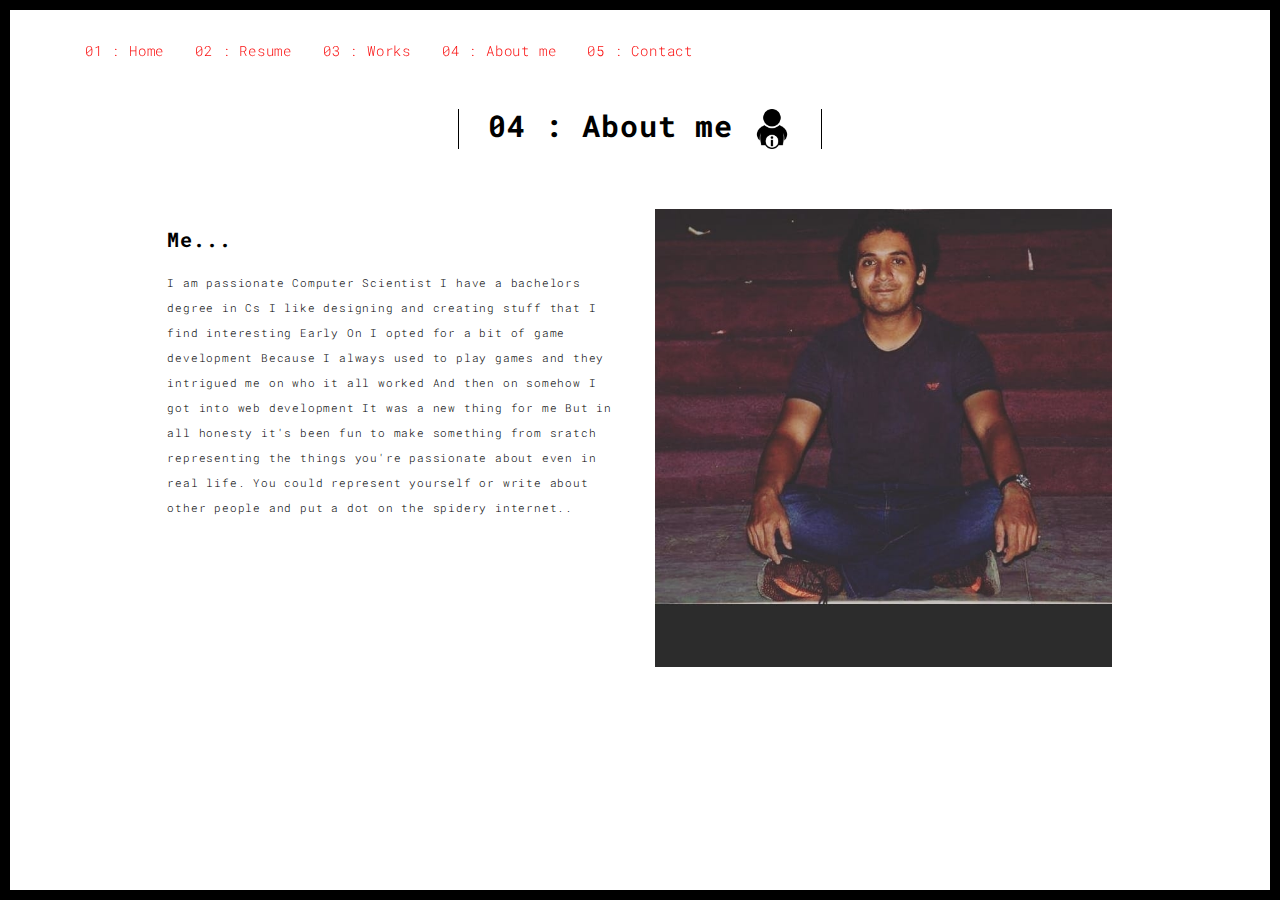
==== commit 36d7c231: "Update about.html" ====
--- a/cards/about.html
+++ b/cards/about.html
@@ -66,19 +66,15 @@
             <div class="col-md-10 col-md-offset-1">
               <div class="row">
                 <div class="col-xs-12 col-md-6">
-                  <h3>Consectetur adipiscing elit</h3>
-                  <p>Lorem ipsum dolor sit amet, consectetur adipiscing elit. Maecenas luctus at sem quis varius. 
-                  Class aptent taciti sociosqu ad litora torquent per conubia nostra, per inceptos himenaeos. Cras ultrices hendrerit nisl.</p>
-                  <h3>Ut enim ad minim </h3>
-                  <p>Duis aute irure dolor in reprehenderit in voluptate velit esse
-                  cillum dolore eu fugiat nulla pariatur. Excepteur sint occaecat cupidatat non
-                  proident, sunt in culpa qui officia deserunt mollit anim id est laborum. 
-                  <h3>Maecenas luctus at sem quis varius</h3>
-                  <p>
-                  Class aptent taciti sociosqu ad litora torquent per conubia nostra, per inceptos himenaeos. Phasellus iaculis magna sagittis elit sagittis, at hendrerit lorem venenatis. Morbi accumsan iaculis blandit. Cras ultrices hendrerit nisl.</p>
+                  <h3>Me...</h3>
+                  <p>I am passionate Computer Scientist I have a bachelors degree in Cs I like designing and creating stuff that I find interesting Early On I opted
+                    for a bit of game development Because I always used to play games and they intrigued me on who it all worked And then on somehow I got into web development
+                    It was a new thing for me But in all honesty it's been fun to make something from sratch representing the things you're passionate about even in real life.
+                    You could represent yourself or write about other people and put a dot on the spidery internet..
+                   </p>
                 </div>
                 <div class="col-xs-12 col-md-6">
-                  <img src="../rss/images/profil.jpg" class="img-responsive" alt="">
+                  <img src="../rss/images/rprofile.jpg" class="img-responsive" alt="">
                 </div>
               </div>
             </div>
@@ -124,4 +120,4 @@
 
 --> <script type="text/javascript" src="../rss/fav_rss/favjs.js"></script></body>
 
-</html>+</html>
